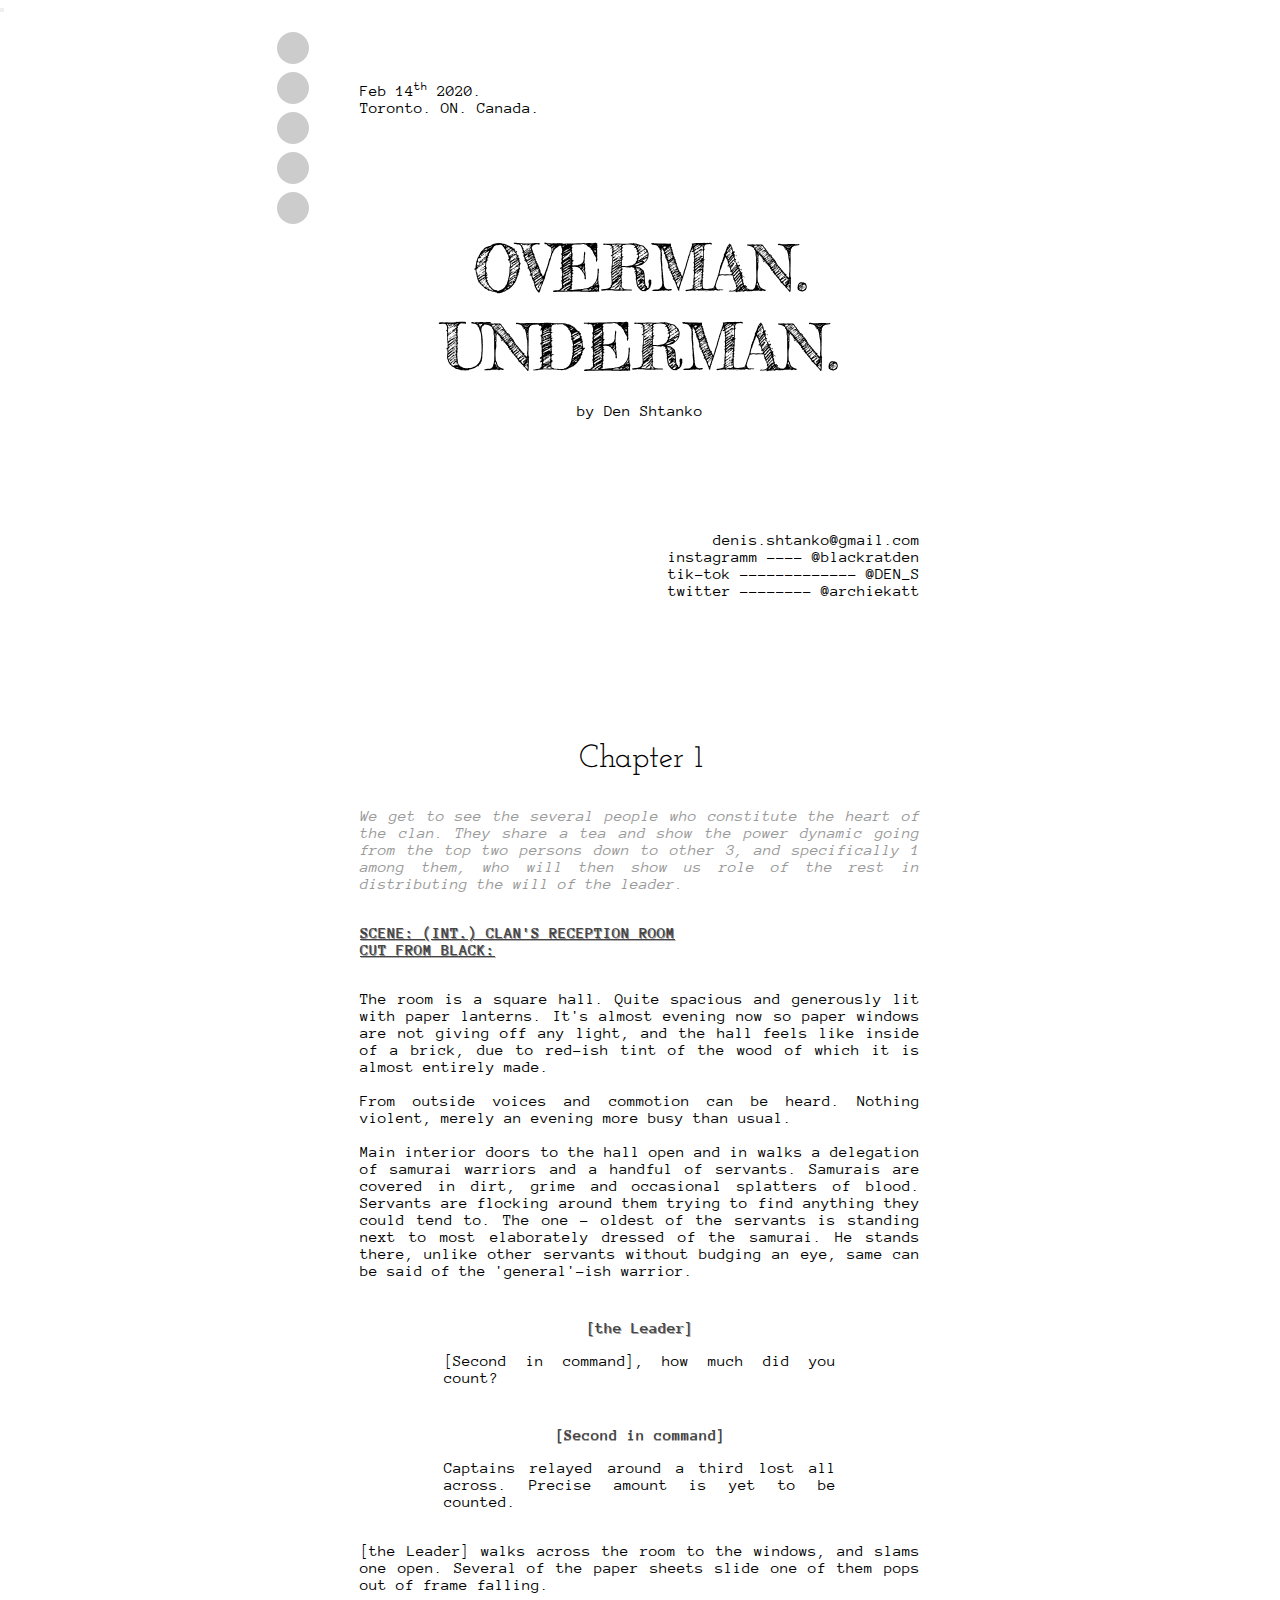
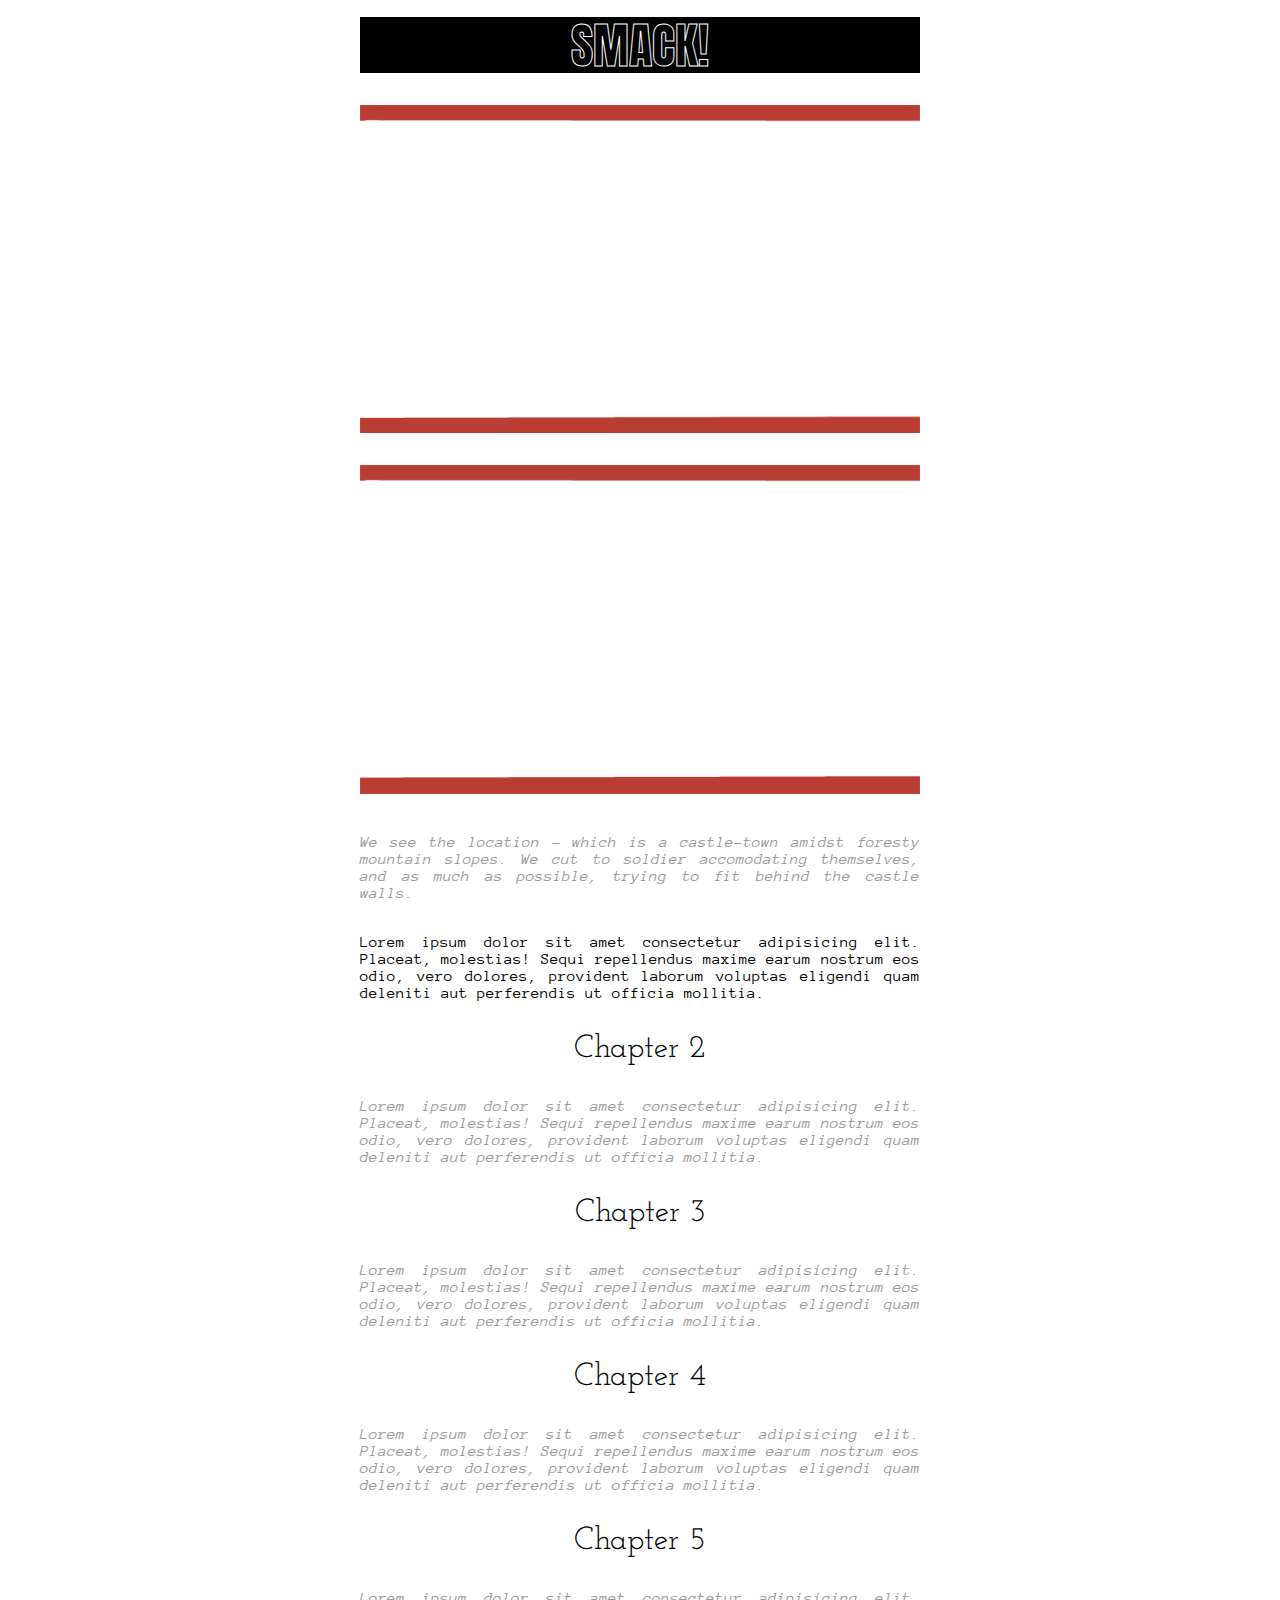
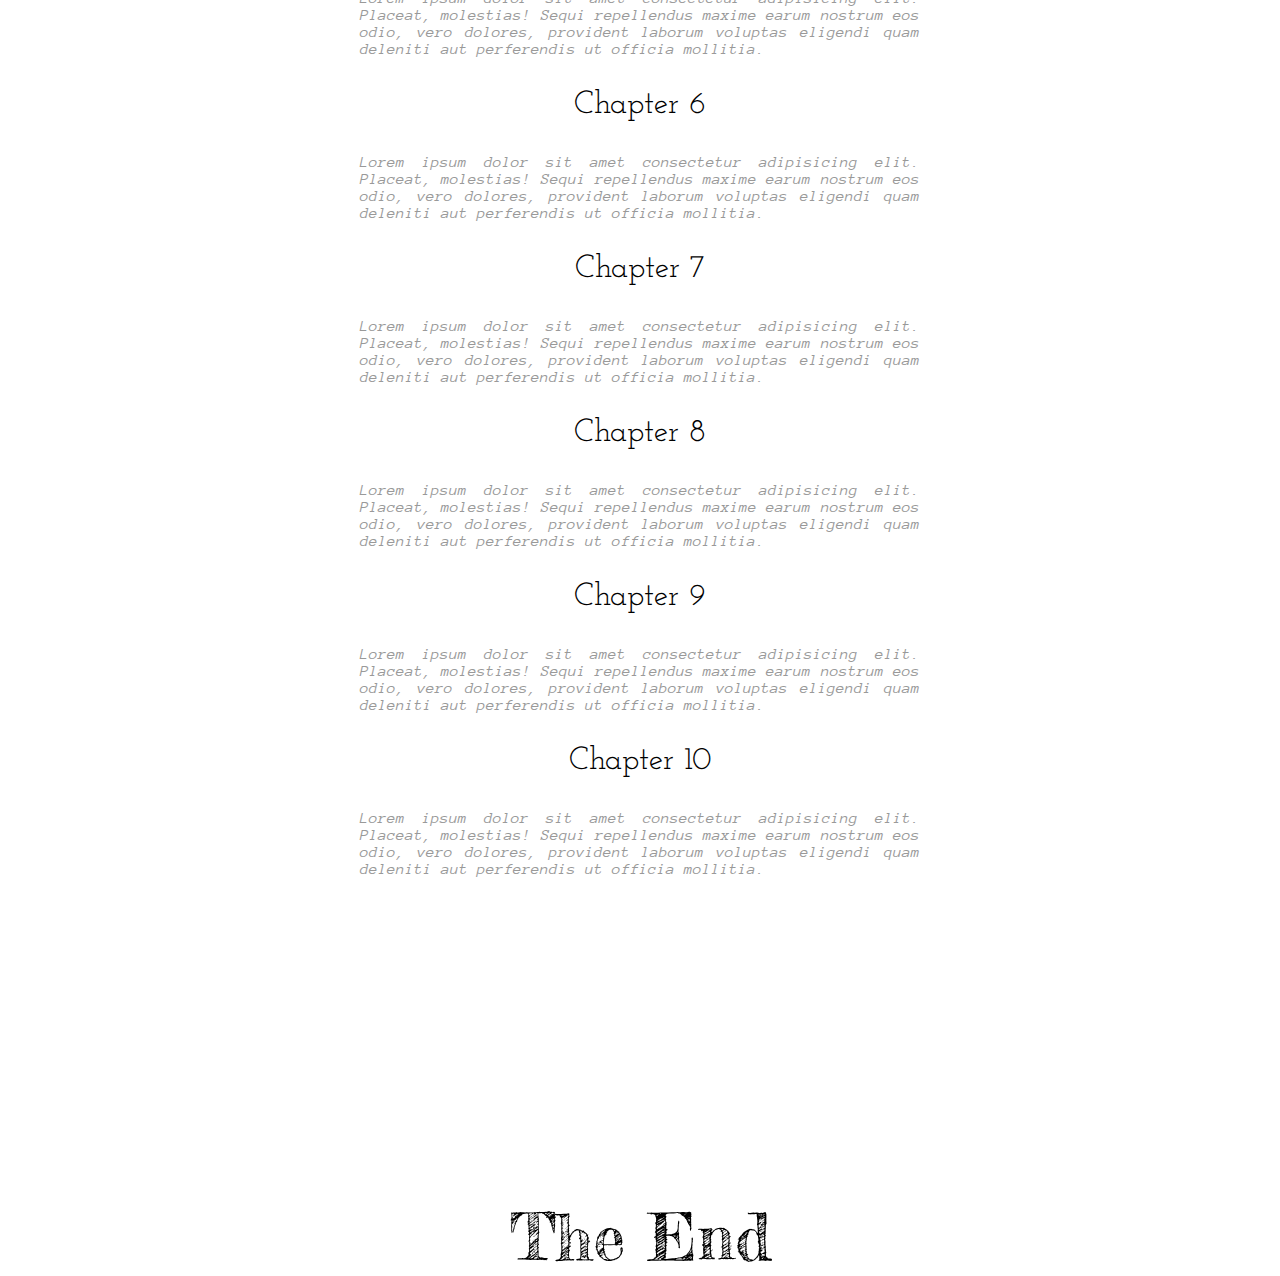
==== long-war/page-1/page-1.html @ fa316a2e "initial commit" ====
<!DOCTYPE html>
<html lang="en">
<head>
    <meta charset="UTF-8">
    <meta name="viewport" content="width=device-width, initial-scale=1.0">
    <meta http-equiv="X-UA-Compatible" content="ie=edge">
    <title>Long War | Page 1</title>
    <link rel = "stylesheet" href = "../../css/reset.css">
    <link rel = "stylesheet" href = "../../css/main.css">
    <link rel = "stylesheet" href = "../../css/burger.css">
    <link rel = "stylesheet" href = "../../css/titlepage.css">
</head>
<body>

    <!-- FLOATING MENU BUTTONS -->
    <a href = "../../posters.html" class = "burger b-position-1"><div class = "burger-label">BACK</div></a>
    <a href = "../../posters.html" class = "burger b-position-2"><div class = "burger-label">PREV. PAGE</div></a>
    <a href = "../page-2/page-2.html" class = "burger b-position-3"><div class = "burger-label">NEXT. PAGE</div></a>
    <a href = "../../posters.html" class = "burger b-position-4"><div class = "burger-label">BOOKMARK</div></a>
    <a href = "../contents.html" class = "burger b-position-5"><div class = "burger-label">CONTENTS</div></a>
    <!-- FLOATING MENU BUTTONS -->

    <button type = "menu"><div class = "menu-"></div></button>

    <section class = "the-strip">

        <!-- TITLE PAGE -->
        <section class = "front-page">
            <article class = "pretitle">
                <ul>
                    <li>Feb 14<sup>th</sup> 2020.</li>
                    <li>Toronto. ON. Canada.</li>
                </ul>
            </article>
            <h1 class = "title">OVERMAN. UNDERMAN.</h1>
            <p class = "author">by Den Shtanko</p>
            <article class = "posttitle">
                <ul>
                    <li>denis.shtanko@gmail.com</li>
                    <li>instagramm ---- @blackratden</li>
                    <li>tik-tok ------------- @DEN_S</li>
                    <li>twitter -------- @archiekatt</li>
                </ul>
            </article>
        </section>



        <div style = "height: 5em;"></div>



        <h2 class = "chapter">Chapter 1</h2>

        <p class = "draft">
            We get to see the several people who constitute the heart of the clan.
            They share a tea and show the power dynamic going from the top two persons
            down to other 3, and specifically 1 among them, who will then show us role
            of the rest in distributing the will of the leader.
        </p>

        <h3 class = "scene-name">SCENE: (INT.) CLAN'S RECEPTION ROOM</h3>
        <p class = "transin">CUT FROM BLACK:</p>
        <p class = "scene">
            The room is a square hall. Quite spacious and generously lit with paper lanterns.
            It's almost evening now so paper windows are not giving off any light, 
            and the hall feels like inside of a brick, due to red-ish tint of the wood
            of which it is almost entirely made.<br><br>
            From outside voices and commotion can be heard. Nothing violent, merely an
            evening more busy than usual.<br><br>
            Main interior doors to the hall open and in walks a delegation of samurai warriors and
            a handful of servants. Samurais are covered in dirt, grime and occasional 
            splatters of blood. Servants are flocking around them trying to find anything
            they could tend to. The one - oldest of the servants is standing next to most
            elaborately dressed of the samurai. He stands there, unlike other servants
            without budging an eye, same can be said of the 'general'-ish warrior.
        </p>
        
        <h3 class = "character">[the Leader]</h3>
        <p class = "dialogue">
            [Second in command], how much did you count?
        </p>
        <h3 class = "character">[Second in command]</h3>
        <p class = "dialogue">
            Captains relayed around a third lost all across. Precise amount
            is yet to be counted.
        </p>

        <p class = "scene">
            [the Leader] walks across the room to the windows, and slams one open.
            Several of the paper sheets slide one of them pops out of frame falling.
        </p>
        


        <p class = "sharp-sound-effect" style = "
        font-size: 3em;
        margin: 0.5em 0 0 0;
        ">SMACK!</p>

        <div class = "parallax-picture" data-verticalstart="0px" style = "
        height: calc(var(--the-strip-width) * 0.585);
        margin: calc(var(--font-size-coeficient) * 2em) 0 calc(var(--font-size-coeficient) * 2em) 0;">
            <div class = "parallax-layer" data-speed="1"
            style="
            background-image: url('./image-2/layer_4.png');"></div>
            <div class = "parallax-layer" data-speed="0.7" 
            style="
            background-image: url('./image-2/layer_3.png');"></div>
            <div class = "parallax-layer" data-speed="0.3" 
            style="
            background-image: url('./image-2/layer_2.png');"></div>
            <div class = "parallax-layer" data-speed="0"
            style="
            background-image: url('./image-2/layer_1.png');"></div>
        </div>


        <div class = "parallax-picture" data-verticalstart="0px" style = "
        height: calc(var(--the-strip-width) * 0.6);
        margin: calc(var(--font-size-coeficient) * 2em) 0 calc(var(--font-size-coeficient) * 2em) 0;">
            <div class = "parallax-layer" data-speed="1" 
            style="
            background-image: url('./image-2/layer_4.png');"></div>
            <div class = "parallax-layer" data-speed="0.5" 
            style=" 
            background-image: url('./image-2/layer_3.png');"></div>
            <div class = "parallax-layer" data-speed="0.2" 
            style="
            background-image: url('./image-2/layer_2.png');"></div>
            <div class = "parallax-layer" data-speed="0" 
            style="
            background-image: url('./image-2/layer_1.png');"></div>
        </div>



        <p class = "draft">We see the location - which is a castle-town amidst foresty
            mountain slopes. We cut to soldier 
            accomodating themselves, and as much as possible, trying to fit behind the 
            castle walls.
        </p>

        <p class = "scene">
            Lorem ipsum dolor sit amet consectetur adipisicing elit. Placeat, molestias! Sequi repellendus maxime earum nostrum eos odio, vero dolores, provident laborum voluptas eligendi quam deleniti aut perferendis ut officia mollitia.
        </p>

        <h2 class = "chapter">Chapter 2</h2>
        <p class = "draft">
            Lorem ipsum dolor sit amet consectetur adipisicing elit. Placeat, molestias! Sequi repellendus maxime earum nostrum eos odio, vero dolores, provident laborum voluptas eligendi quam deleniti aut perferendis ut officia mollitia.
        </p>
        <h2 class = "chapter">Chapter 3</h2>
        <p class = "draft">
            Lorem ipsum dolor sit amet consectetur adipisicing elit. Placeat, molestias! Sequi repellendus maxime earum nostrum eos odio, vero dolores, provident laborum voluptas eligendi quam deleniti aut perferendis ut officia mollitia.
        </p>
        <h2 class = "chapter">Chapter 4</h2>
        <p class = "draft">
            Lorem ipsum dolor sit amet consectetur adipisicing elit. Placeat, molestias! Sequi repellendus maxime earum nostrum eos odio, vero dolores, provident laborum voluptas eligendi quam deleniti aut perferendis ut officia mollitia.
        </p>
        <h2 class = "chapter">Chapter 5</h2>
        <p class = "draft">
            Lorem ipsum dolor sit amet consectetur adipisicing elit. Placeat, molestias! Sequi repellendus maxime earum nostrum eos odio, vero dolores, provident laborum voluptas eligendi quam deleniti aut perferendis ut officia mollitia.
        </p>
        <h2 class = "chapter">Chapter 6</h2>
        <p class = "draft">
            Lorem ipsum dolor sit amet consectetur adipisicing elit. Placeat, molestias! Sequi repellendus maxime earum nostrum eos odio, vero dolores, provident laborum voluptas eligendi quam deleniti aut perferendis ut officia mollitia.
        </p>
        <h2 class = "chapter">Chapter 7</h2>
        <p class = "draft">
            Lorem ipsum dolor sit amet consectetur adipisicing elit. Placeat, molestias! Sequi repellendus maxime earum nostrum eos odio, vero dolores, provident laborum voluptas eligendi quam deleniti aut perferendis ut officia mollitia.
        </p>
        <h2 class = "chapter">Chapter 8</h2>
        <p class = "draft">
            Lorem ipsum dolor sit amet consectetur adipisicing elit. Placeat, molestias! Sequi repellendus maxime earum nostrum eos odio, vero dolores, provident laborum voluptas eligendi quam deleniti aut perferendis ut officia mollitia.
        </p>
        <h2 class = "chapter">Chapter 9</h2>
        <p class = "draft">
            Lorem ipsum dolor sit amet consectetur adipisicing elit. Placeat, molestias! Sequi repellendus maxime earum nostrum eos odio, vero dolores, provident laborum voluptas eligendi quam deleniti aut perferendis ut officia mollitia.
        </p>
        <h2 class = "chapter">Chapter 10</h2>
        <p class = "draft">
            Lorem ipsum dolor sit amet consectetur adipisicing elit. Placeat, molestias! Sequi repellendus maxime earum nostrum eos odio, vero dolores, provident laborum voluptas eligendi quam deleniti aut perferendis ut officia mollitia.
        </p>


        <div style="heigh: 10em"></div>

        <h1 class = "end-credit">The End</h1>

    </section>

    <script src = "../../js/parallax.js"></script>
</body>
</html>
---- css/main.css ----
@import url('https://fonts.googleapis.com/css?family=Anonymous+Pro:400,400i,700,700i&display=swap&subset=cyrillic');
@import url('https://fonts.googleapis.com/css?family=Fredericka+the+Great&display=swap');
@import url('https://fonts.googleapis.com/css?family=Josefin+Slab&display=swap');
@import url('https://fonts.googleapis.com/css?family=Anton&display=swap');

/* font-family: 'Anonymous Pro', monospace; */
/* font-family: 'Fredericka the Great', cursive; */
/* font-family: 'Josefin Slab', serif; */
/* font-family: 'Anton', sans-serif; */

:root {
    --the-strip-width: 35em;
    --font-size-coeficient: 1;
}

img {
    display: block;
    width : var(--the-strip-width);

    max-width: 200%;
    
}

.the-strip {
    box-sizing: content-box;
    margin: 0 auto;
    padding : 0 3em 0 3em;
    width : var(--the-strip-width);
    
}

.scene {

    margin : 2em 0 0 0;
    
    font-family: 'Anonymous Pro', monospace;    
    text-align: justify;
}

.dialogue {
    font-family: 'Anonymous Pro', monospace;
    text-align: justify;
    
    margin : 0 auto;
    width : 70%;
}

.subtext {
    font-family: 'Anonymous Pro', monospace;
    text-align: justify;
    
    margin : 0 auto;
    width : 70%;

    font-size: 0.7em;
    font-style: italic;
}

.character {
    font-family: 'Anonymous Pro', monospace;

    text-align: center;
    font-size: 1em;
    font-weight : 700;
    color : #444444;
    text-shadow: 0.05em 0.05em rgba(4,0,0,0.4);
    margin : 2.5em 0 1em 0;
}

.chapter {
    text-align: center;
    font-family: 'Josefin Slab', serif;
    font-size : 2em;

    margin : 1em 0 1em 0;
}

.scene-name {
    text-align : left;
    font-family: 'Anonymous Pro', monospace;
    font-size : 1em;
    text-decoration: underline;
    font-weight : 700;
    color : #444444;
    text-shadow: 0.05em 0.05em rgba(0,0,0,0.4);
    
}

.transin {
    text-align : left;
    font-family: 'Anonymous Pro', monospace;
    font-size : 1em;
    text-decoration: underline;
    font-weight : 700;
    color : #444444;
    text-shadow: 0.05em 0.05em rgba(0,0,0,0.4);
}

.draft {
    color : #999999;
    margin : 2em 0 2em 0;
    
    font-family: 'Anonymous Pro', monospace;    
    font-style: italic;
    text-align: justify;
}

.sharp-sound-effect {

    height : 1.1em;
    font-family: 'Anton', sans-serif;
    background-color: black;
    -webkit-text-stroke: 0.02em white;
    color: black;
    overflow: hidden;

    text-align: center;

    padding-top: 0.07em;
    line-height: 1.1em;
}







.parallax-picture {
    width : auto;

    /*background-color: rgba(0,0,0,0.4);*/
}

.parallax-layer {
    width : var(--the-strip-width);
    height: inherit;

    background-color: cover;
    background-position: center;
    background-repeat: no-repeat;

    position: absolute;

    background-size: var(--the-strip-width) auto;
}






.parallax-foreground {
    position: absolute;
    background-size: cover;
    overflow: hidden;
    font-family: 'Fredericka the Great';
    color : white;
    text-shadow: black 0.03em 0.03em;
    width : var(--the-strip-width);
}

@media screen and (max-width: 30em) {

    :root {
        --the-strip-width: 25em;
        --font-size-coeficient: 0.5;
    }

    .the-strip {
        font-size : 2em;
        width : 25em;
    }
}
---- css/burger.css ----
:root {
    --burger-set-top-margin : 5em;
}

.burger {
    
    position: fixed;
    height : 2em;
    width : 2em;

    background-color : rgba(0,0,0,0.2);
    border-radius : 4em;
    border-style: none;

    margin-left: calc(50% - 22.7em);
    transition: background-color 0.1s ease-in-out;

    text-align: right;

    overflow : hidden;
    /*
    transition: width 0.2s ease-in-out;
    transition: margin-left 0.2s ease-in-out;
    */
}

.b-position-1 {
    margin-top: calc(var(--burger-set-top-margin) - 3em); 
}

.b-position-2 {
    margin-top : calc(var(--burger-set-top-margin) - 0.5em);
}

.b-position-3 {
    margin-top : calc(var(--burger-set-top-margin) + 2em);
}

.b-position-4 {
    margin-top : calc(var(--burger-set-top-margin) + 4.5em);
}

.b-position-5 {
    margin-top : calc(var(--burger-set-top-margin) + 7em);
}


.burger:hover {
    /*
    transition: background-color 0.2s ease-in-out;
    transition: width 0.2s ease-in-out;
    transition: margin-left 0.2s ease-in-out;
    */


    width : 7em;
    background-color : rgba(0,0,0,1);
    margin-left: calc(50% - 27.7em);
}

.burger-label {
    display: inline-block;

    font-family: 'Anonymous Pro', cursive;

    width : 8em;
    height : 4em;
    margin-top : -0.4em;
    padding-top : 0.9em;
    padding-right: 1.5em;

    color: rgba(0,0,0,0);
}

.burger-label:hover {
    color: rgba(256,256,256,1);
}


@media screen and (max-width: 50em) {

    .burger {
        display: none;
    }

    .mobile-burger {
        /*display: block;*/
    }
}
---- css/titlepage.css ----
.pretitle {
    margin : 4em 0 7em 0;
}

.pretitle ul {
    font-family: 'Anonymous Pro', monospace;
}

.posttitle {
    font-family: 'Anonymous Pro', monospace;

    margin : 7em 0 2em 0;
}

.posttitle ul {
    text-align : right;
}

.title {

    text-align: center;
    font-family: 'Fredericka the Great';
    font-weight: 200;
    font-size : 4em;

    margin : 0 0 0 0;
}

.author {
    font-family: 'Anonymous Pro', monospace;
    text-align: center;

    margin : 1em 0 3em; 0;
}


.end-credit {
    margin : 5em 0 5em 0;

    text-align: center;
    font-family: 'Fredericka the Great';
    font-weight: 200;
    font-size : 4em;
}
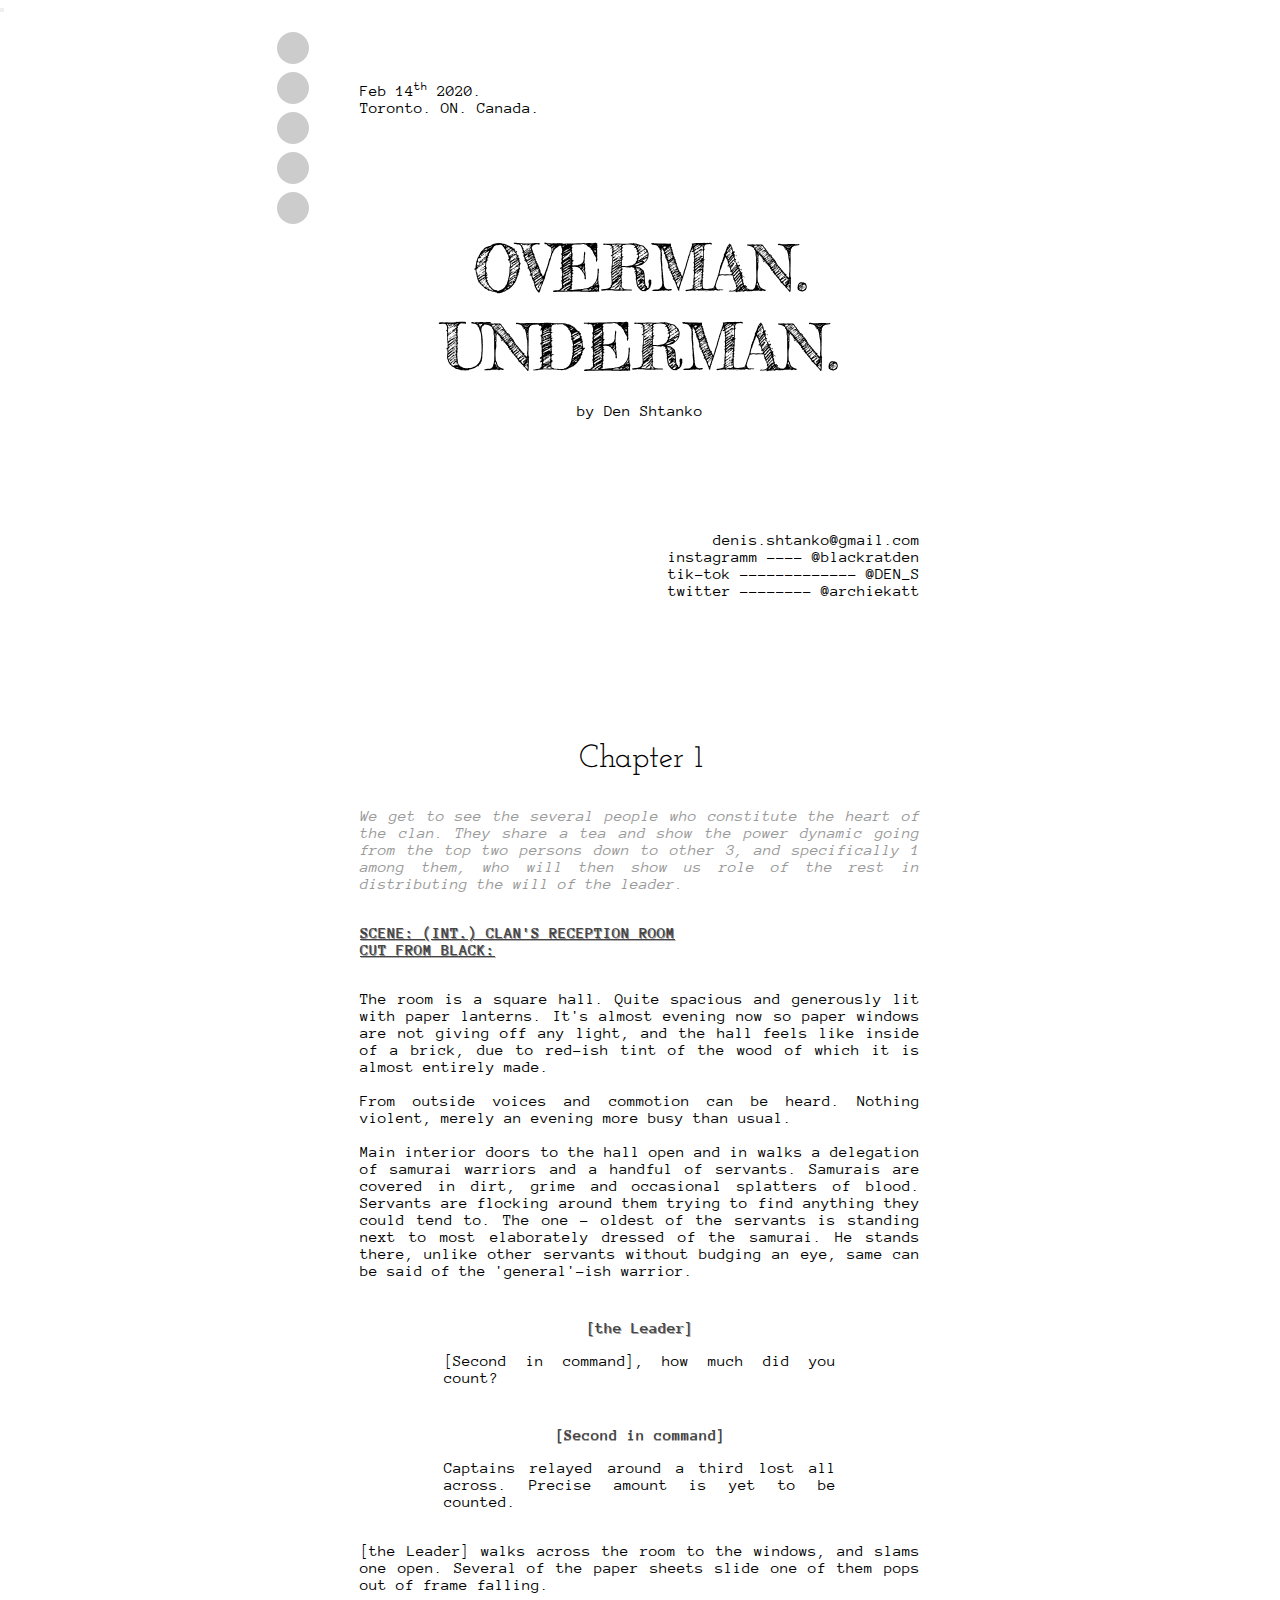
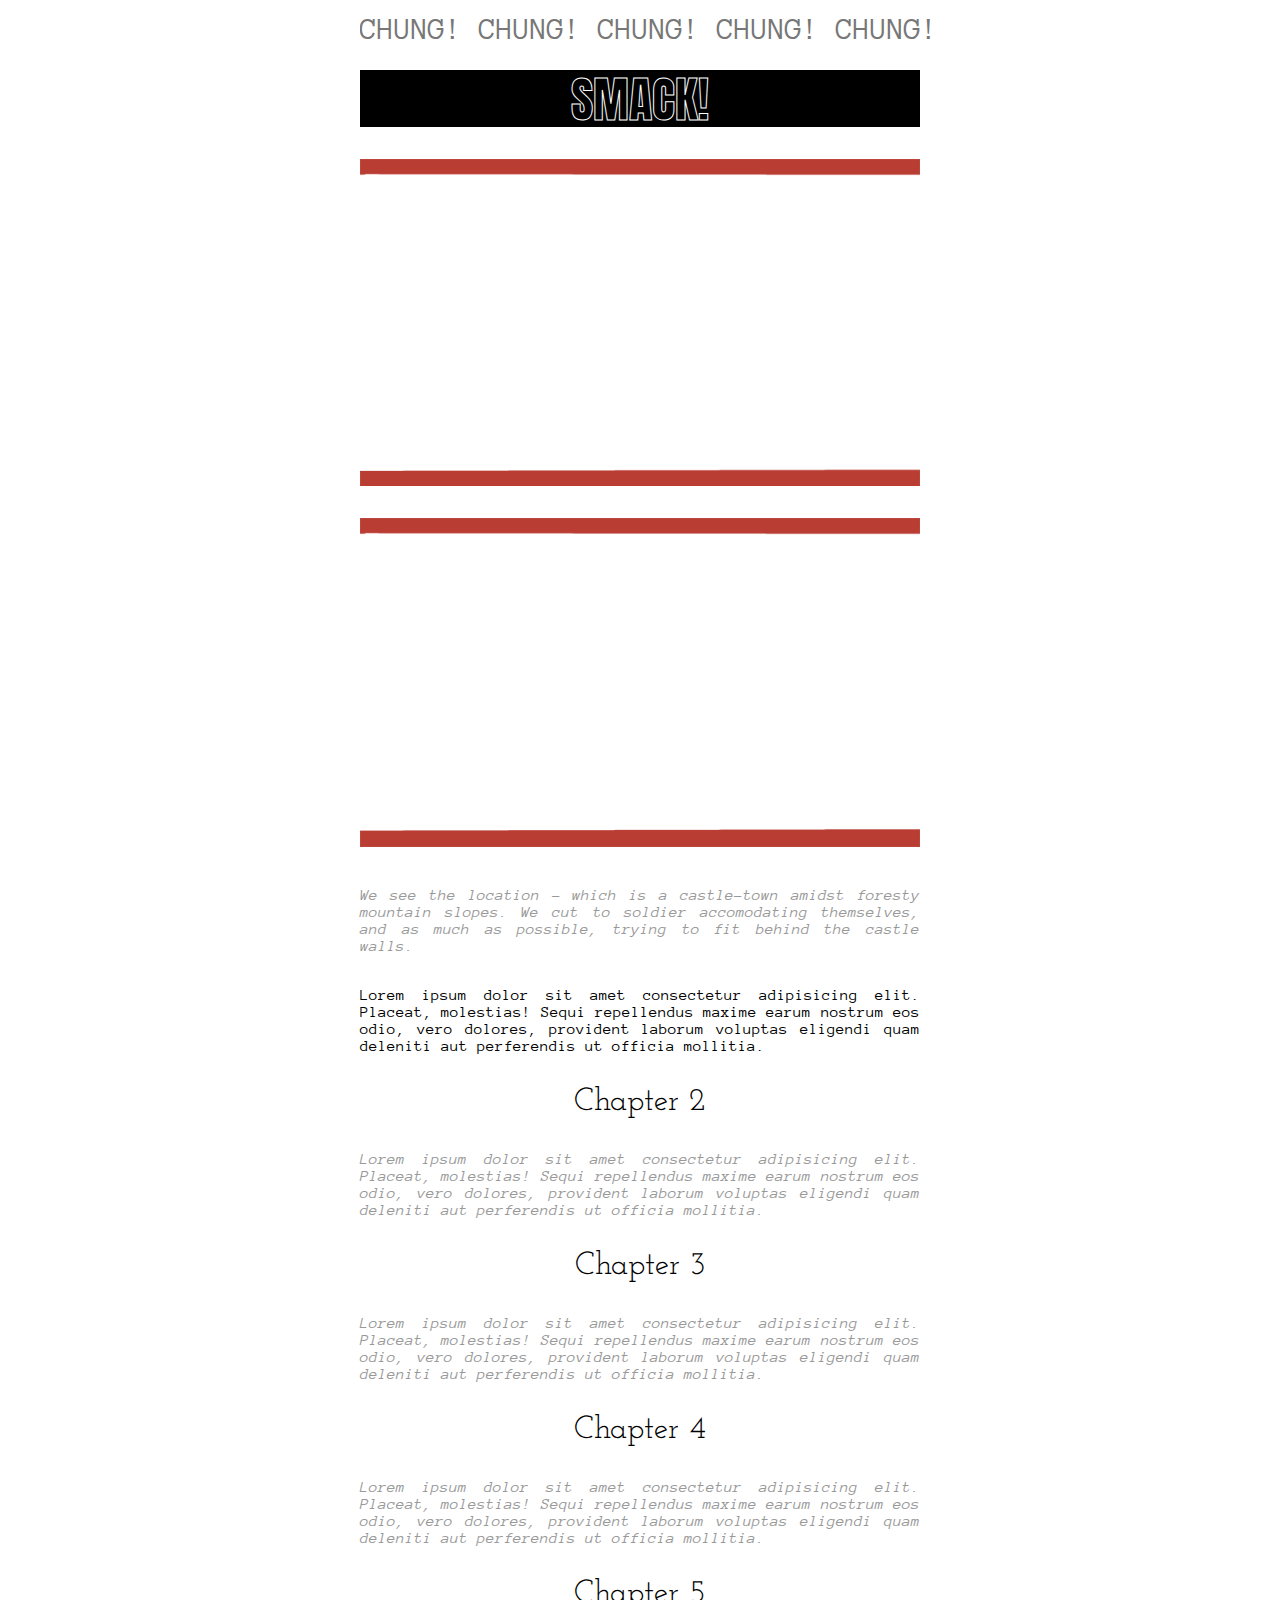
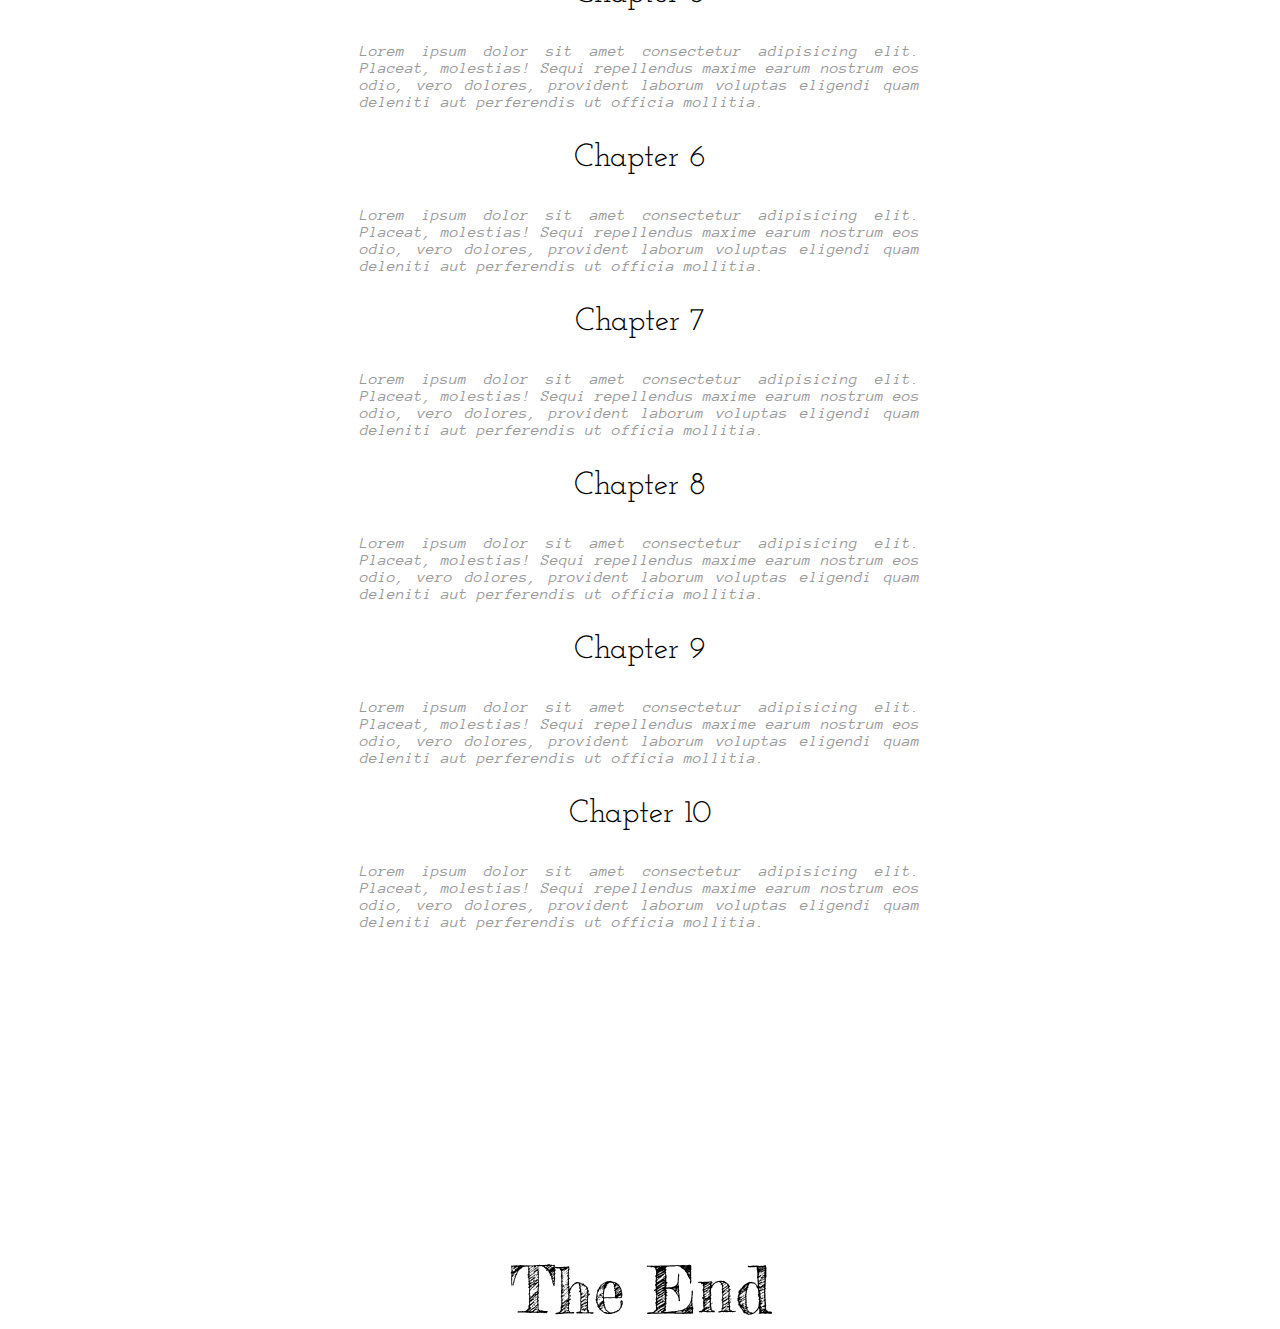
==== commit 63f4e5a5: "attempt at prototyping 'monotone sound effect' element. so far overflow:hidden works incorrectly." ====
--- a/long-war/page-1/page-1.html
+++ b/long-war/page-1/page-1.html
@@ -93,6 +93,13 @@
         
 
 
+        <div class = "monotone-sound-effect" style = "
+        font-size: 2em;
+        margin: 0.5em 0 0 0;
+        ">
+                CHUNG! CHUNG! CHUNG! CHUNG! CHUNG! 
+        </div>
+
         <p class = "sharp-sound-effect" style = "
         font-size: 3em;
         margin: 0.5em 0 0 0;
--- a/css/main.css
+++ b/css/main.css
@@ -121,7 +121,29 @@
 }
 
 
+.monotone-sound-effect-wrapper {
+    height: 1.1em;
+    width: 25em;
+    overflow: hidden;
+}
 
+.monotone-sound-effect {
+
+    width: 100%;
+
+    position: relative;
+
+    height: 1.1em;
+    font-family: 'Anonymous Pro', monospace;
+    color: #777777;
+    
+    padding-top: 0.07em;
+    line-height: 1.1em;
+
+    width: 25em;
+    overflow: hidden;
+
+}
 
 
 
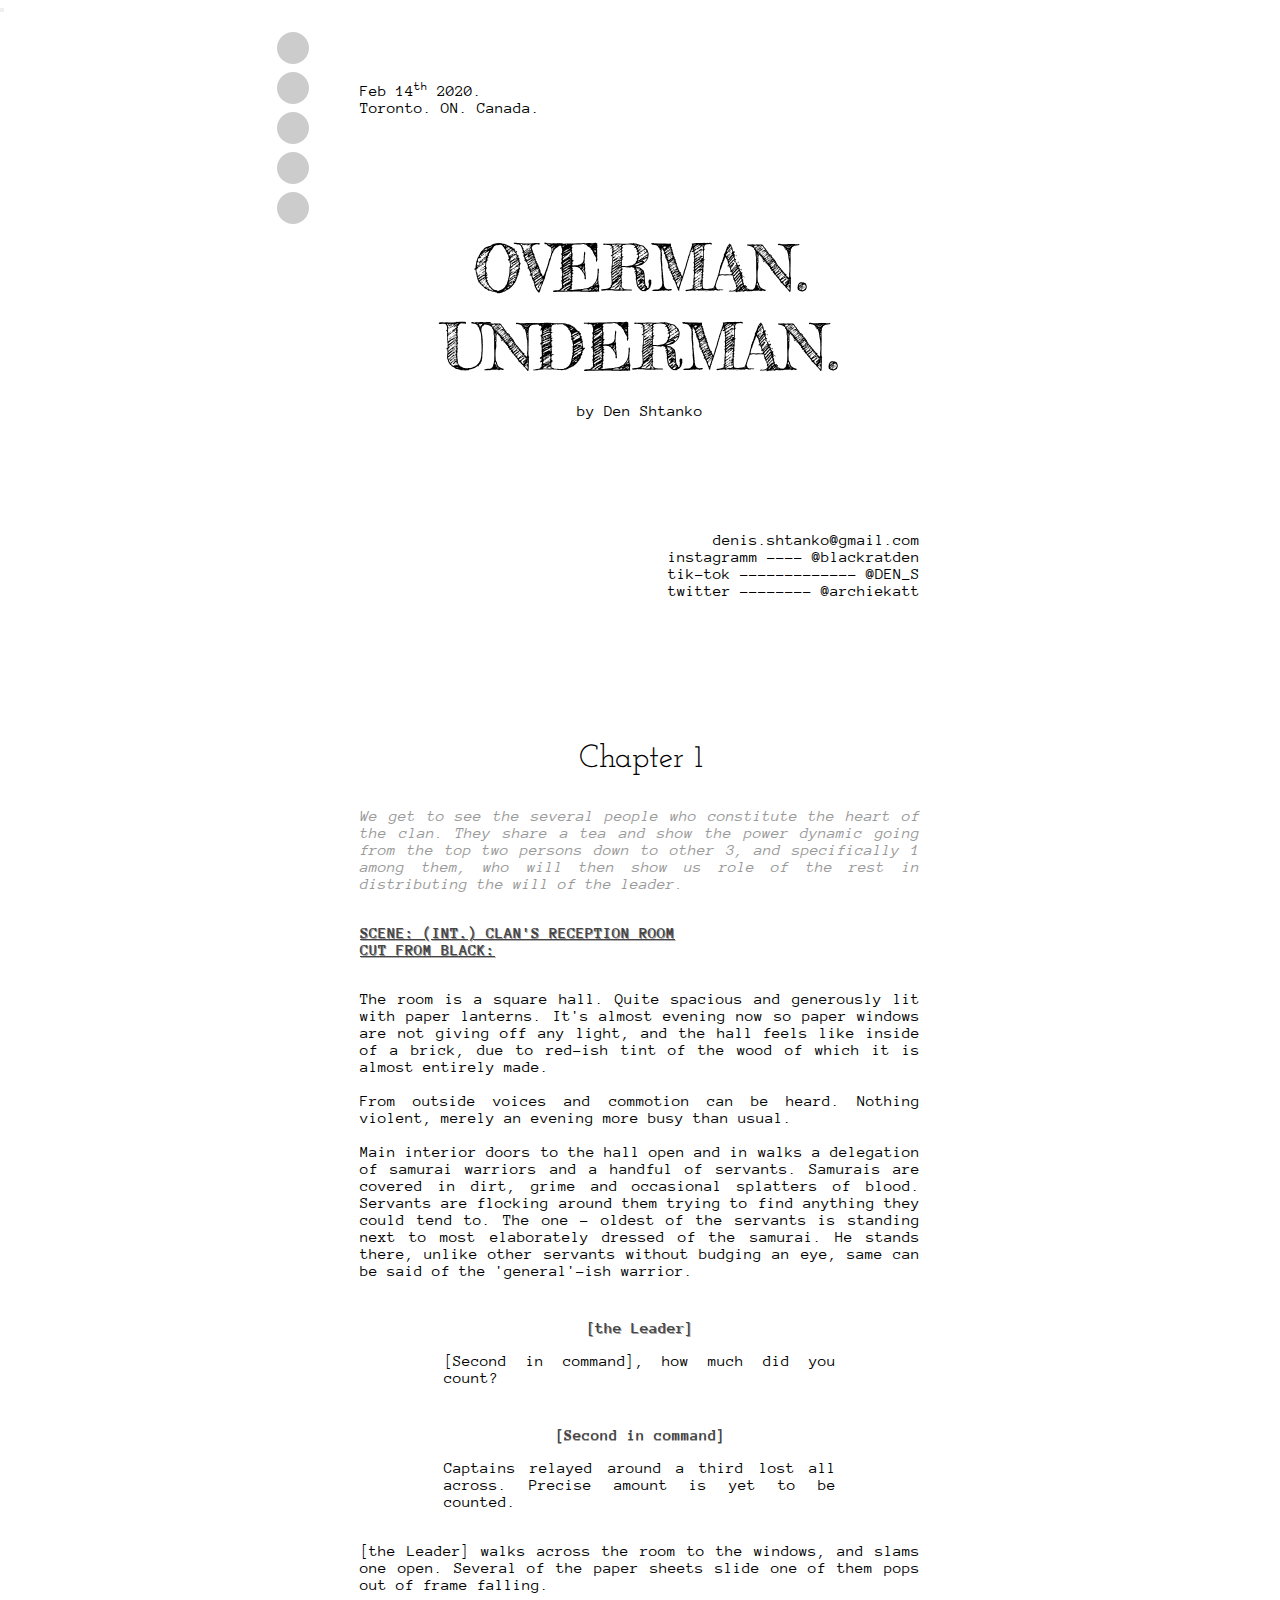
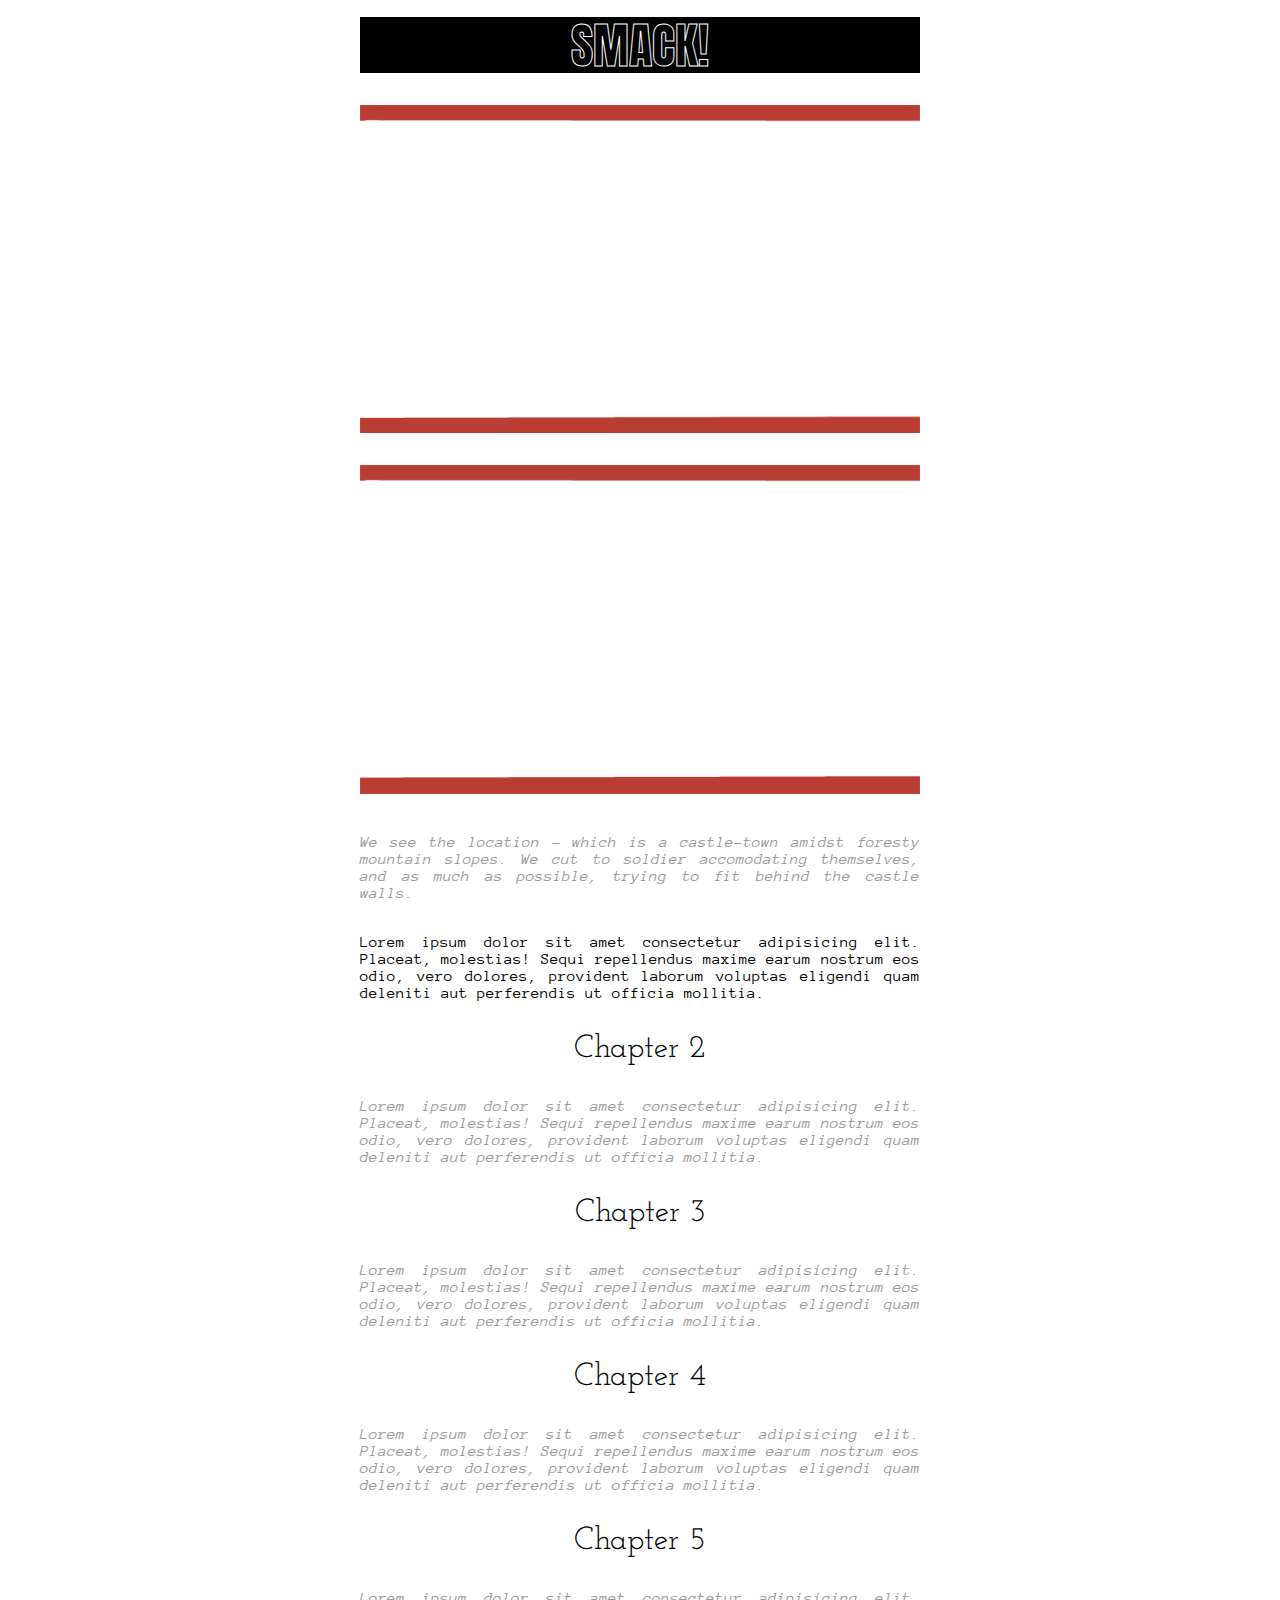
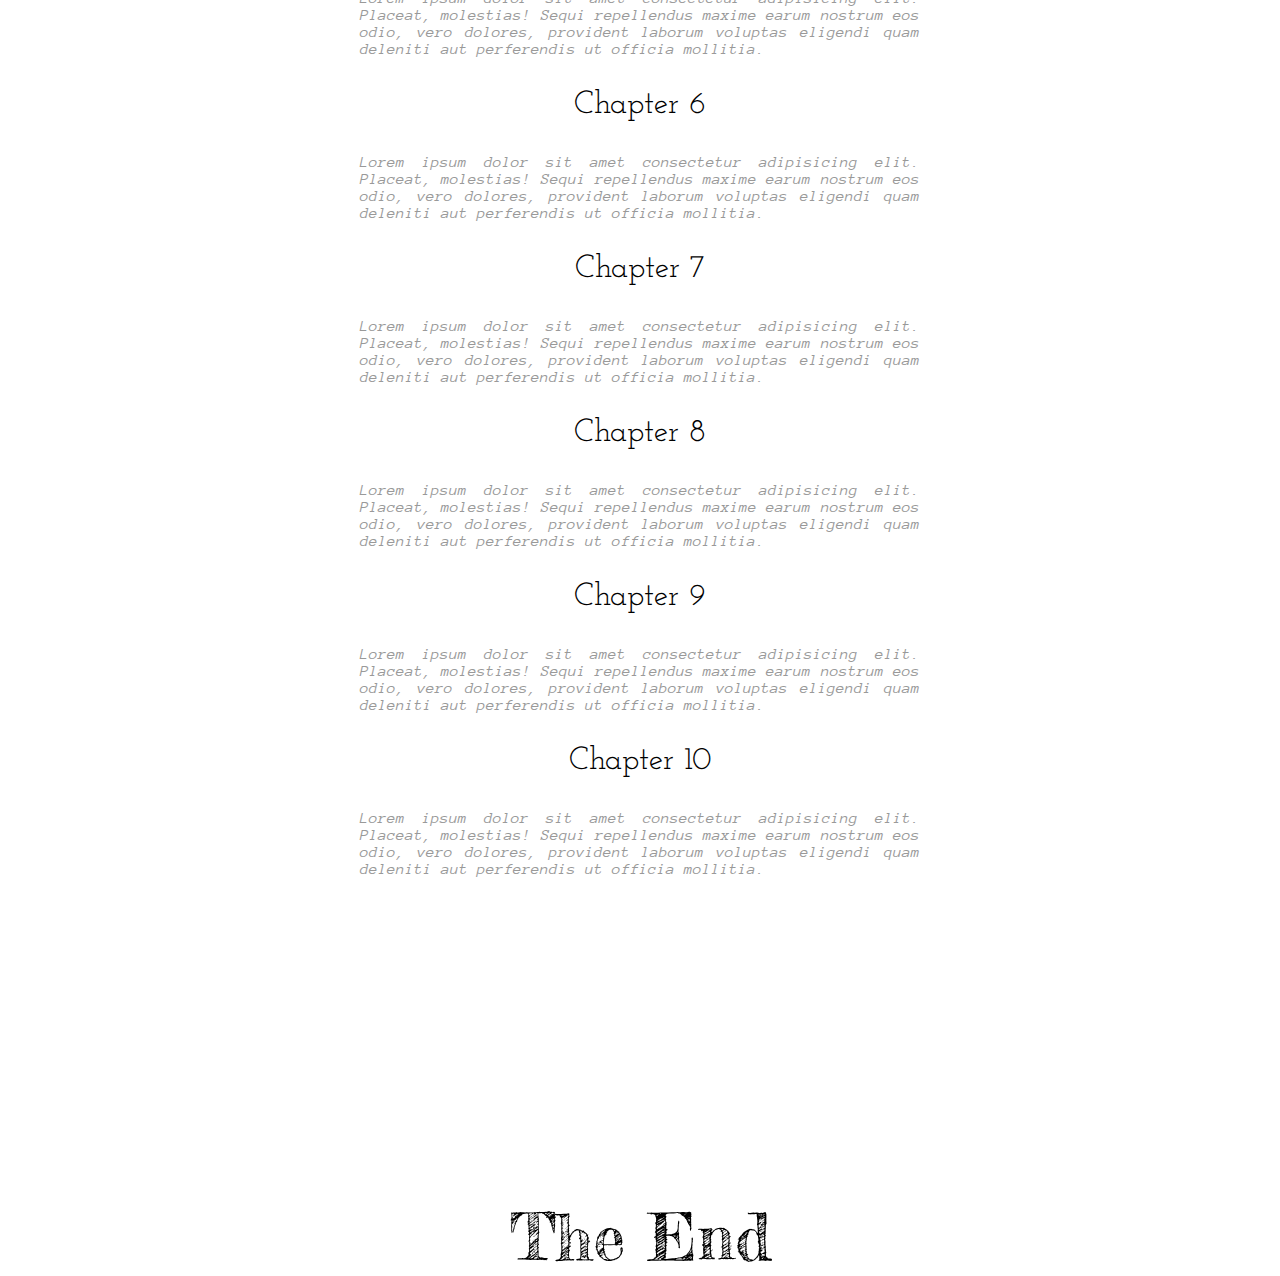
==== commit 246b1b6d: "cleared up the `monotone effect`. moved it to a separate branch." ====
--- a/long-war/page-1/page-1.html
+++ b/long-war/page-1/page-1.html
@@ -90,15 +90,6 @@
             [the Leader] walks across the room to the windows, and slams one open.
             Several of the paper sheets slide one of them pops out of frame falling.
         </p>
-        
-
-
-        <div class = "monotone-sound-effect" style = "
-        font-size: 2em;
-        margin: 0.5em 0 0 0;
-        ">
-                CHUNG! CHUNG! CHUNG! CHUNG! CHUNG! 
-        </div>
 
         <p class = "sharp-sound-effect" style = "
         font-size: 3em;
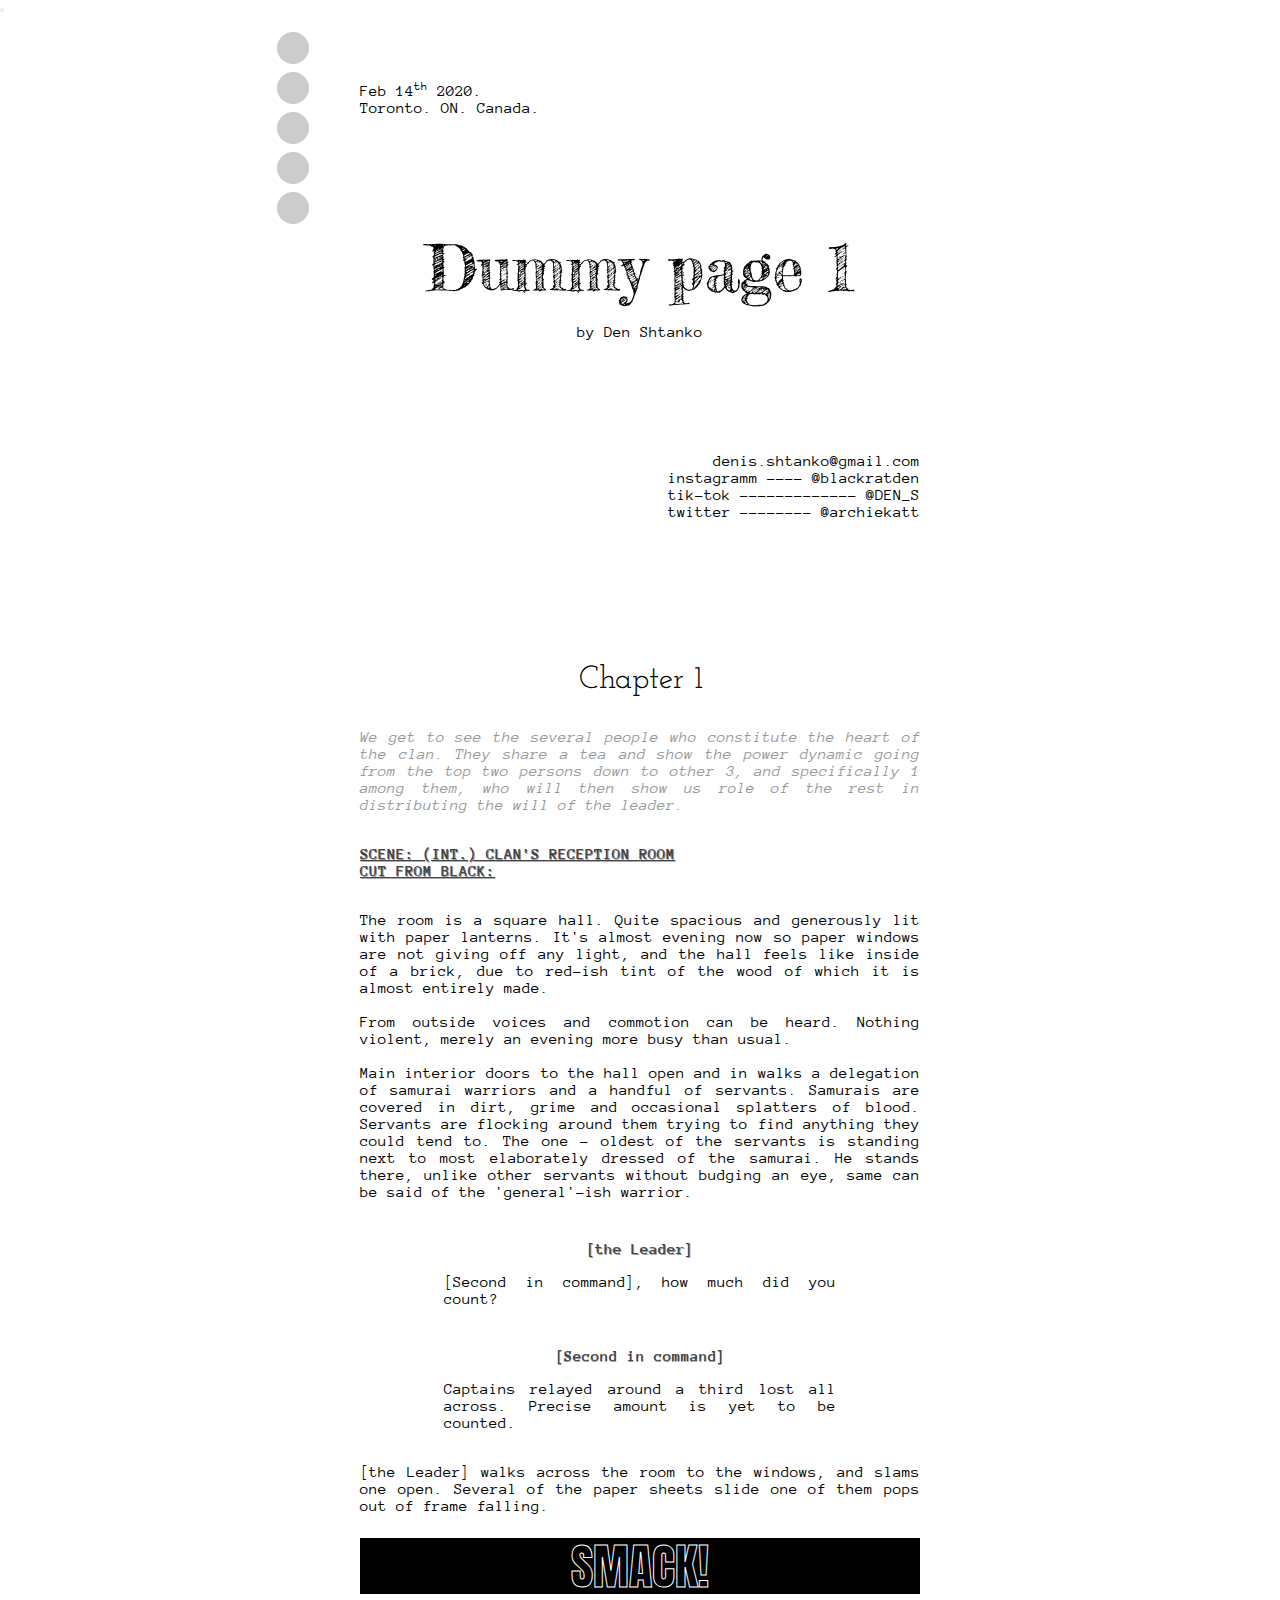
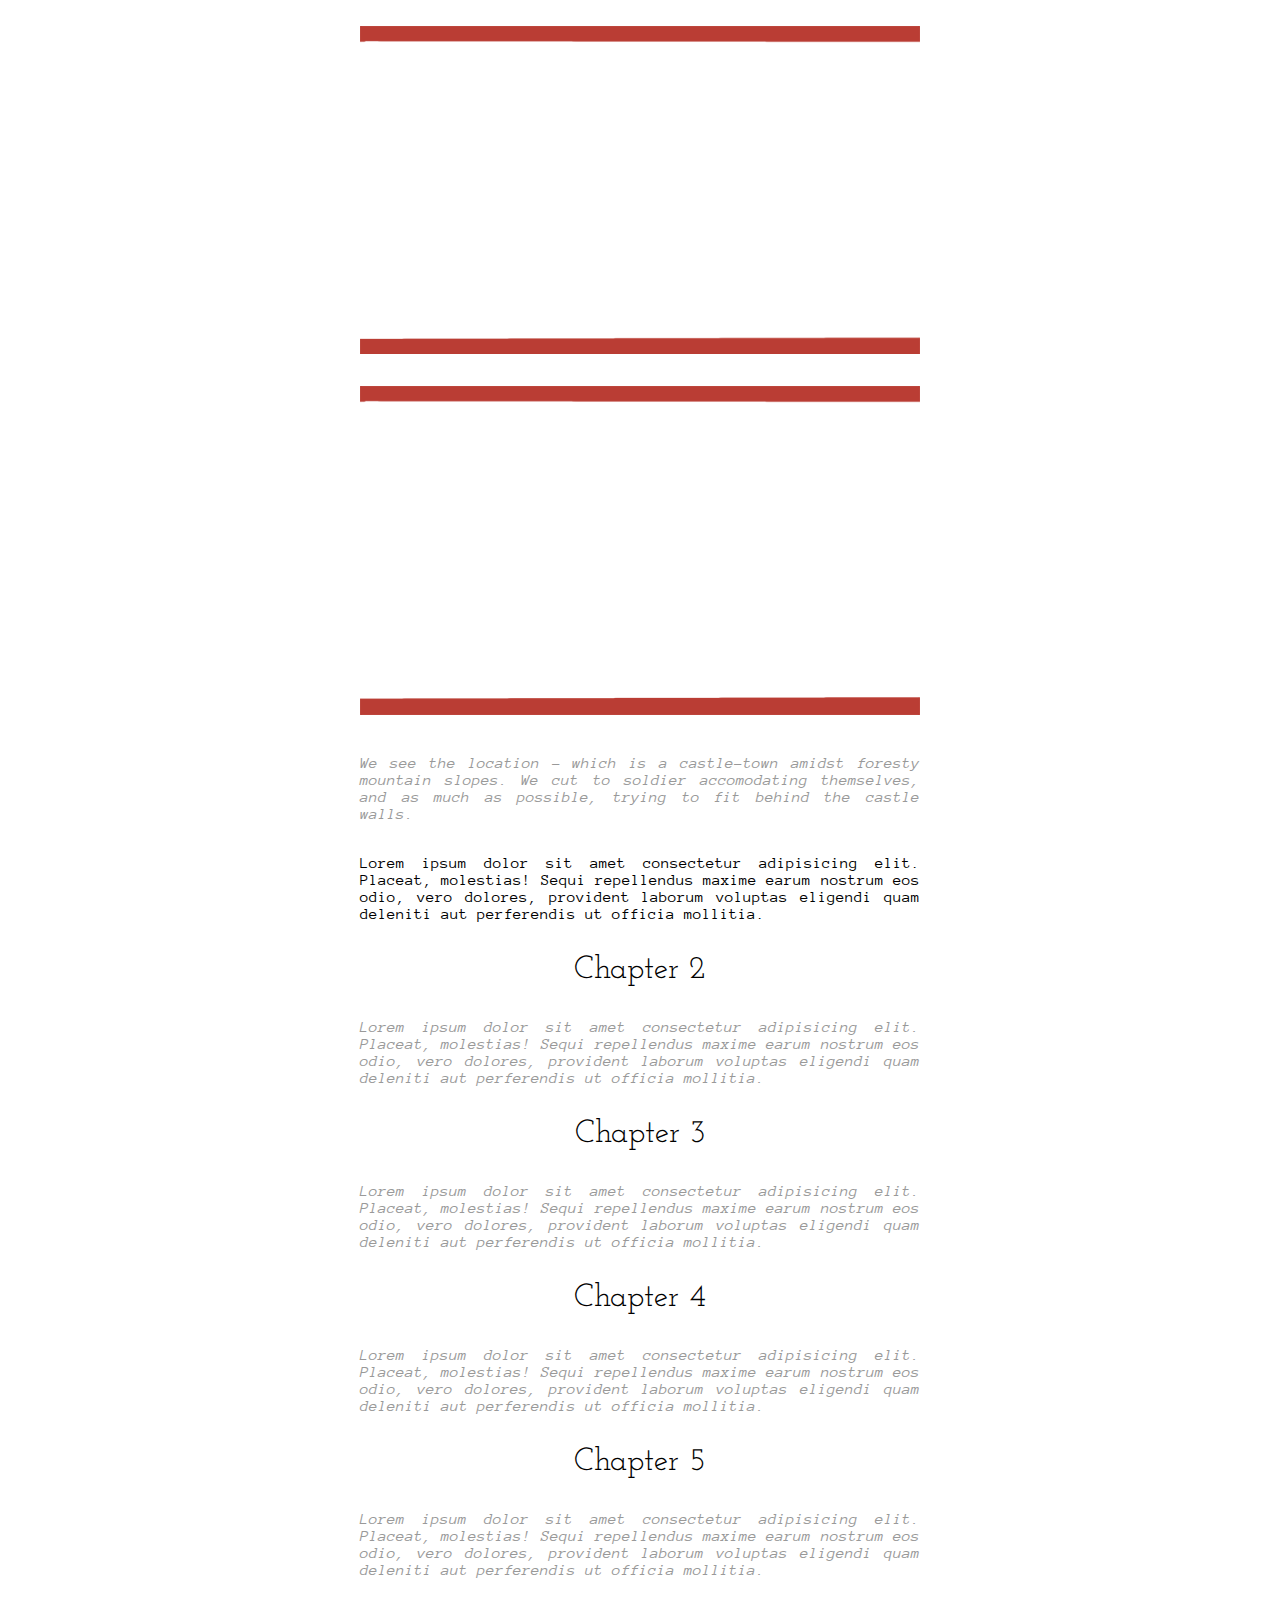
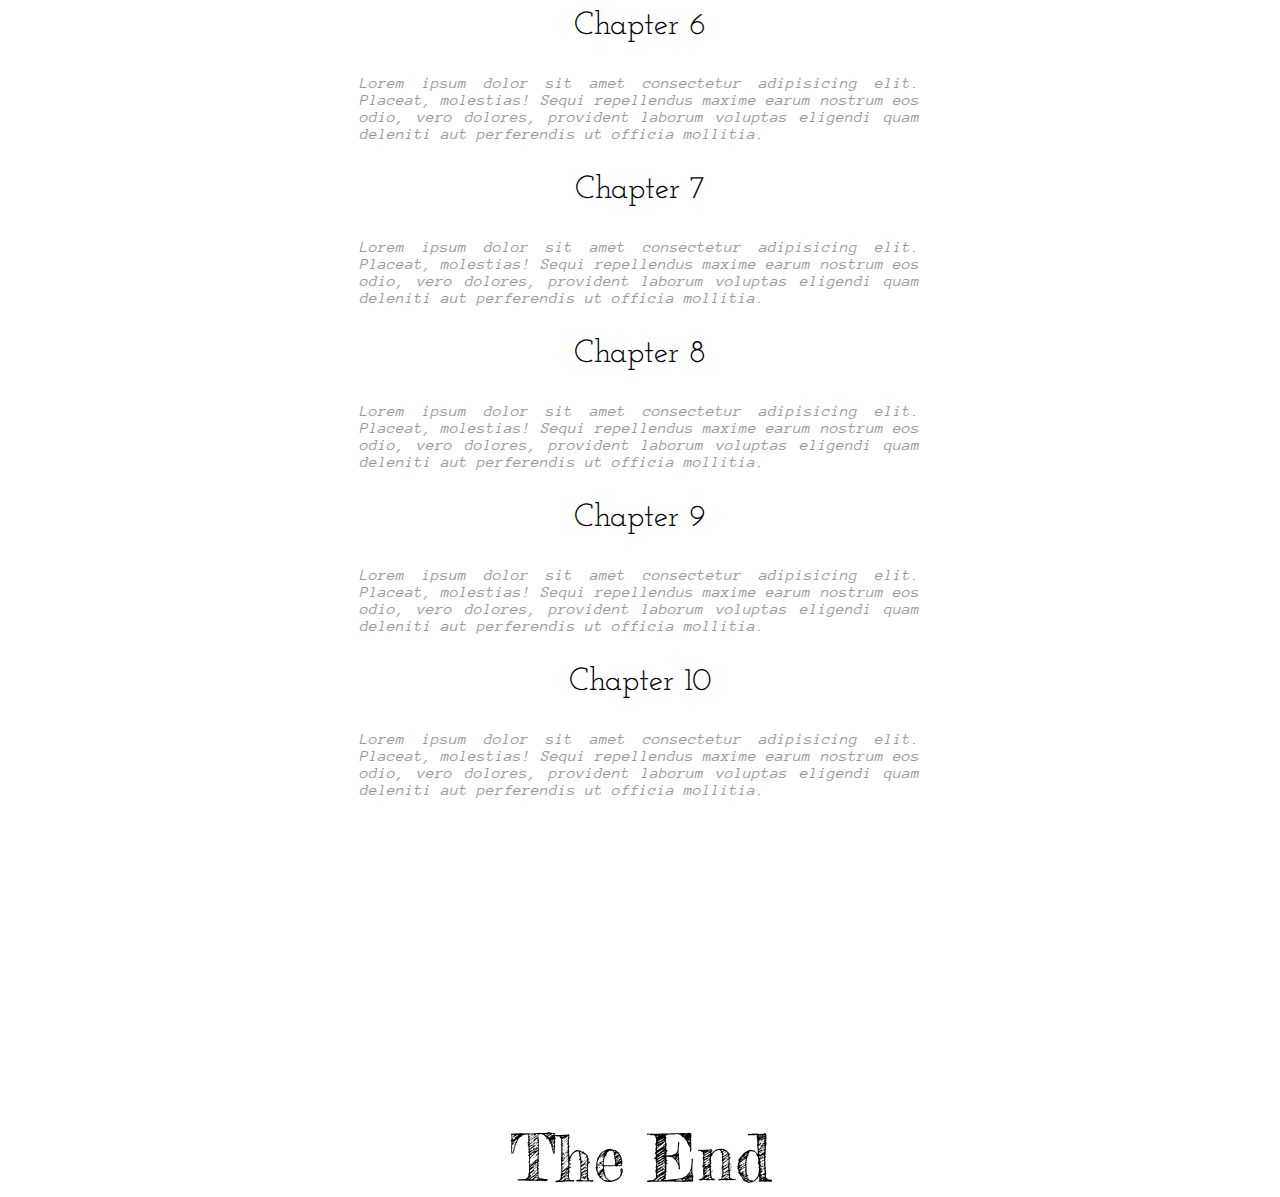
==== commit 32a531cb: "changed the title for ongoing presenting" ====
--- a/long-war/page-1/page-1.html
+++ b/long-war/page-1/page-1.html
@@ -32,7 +32,7 @@
                     <li>Toronto. ON. Canada.</li>
                 </ul>
             </article>
-            <h1 class = "title">OVERMAN. UNDERMAN.</h1>
+            <h1 class = "title">Dummy page 1</h1>
             <p class = "author">by Den Shtanko</p>
             <article class = "posttitle">
                 <ul>
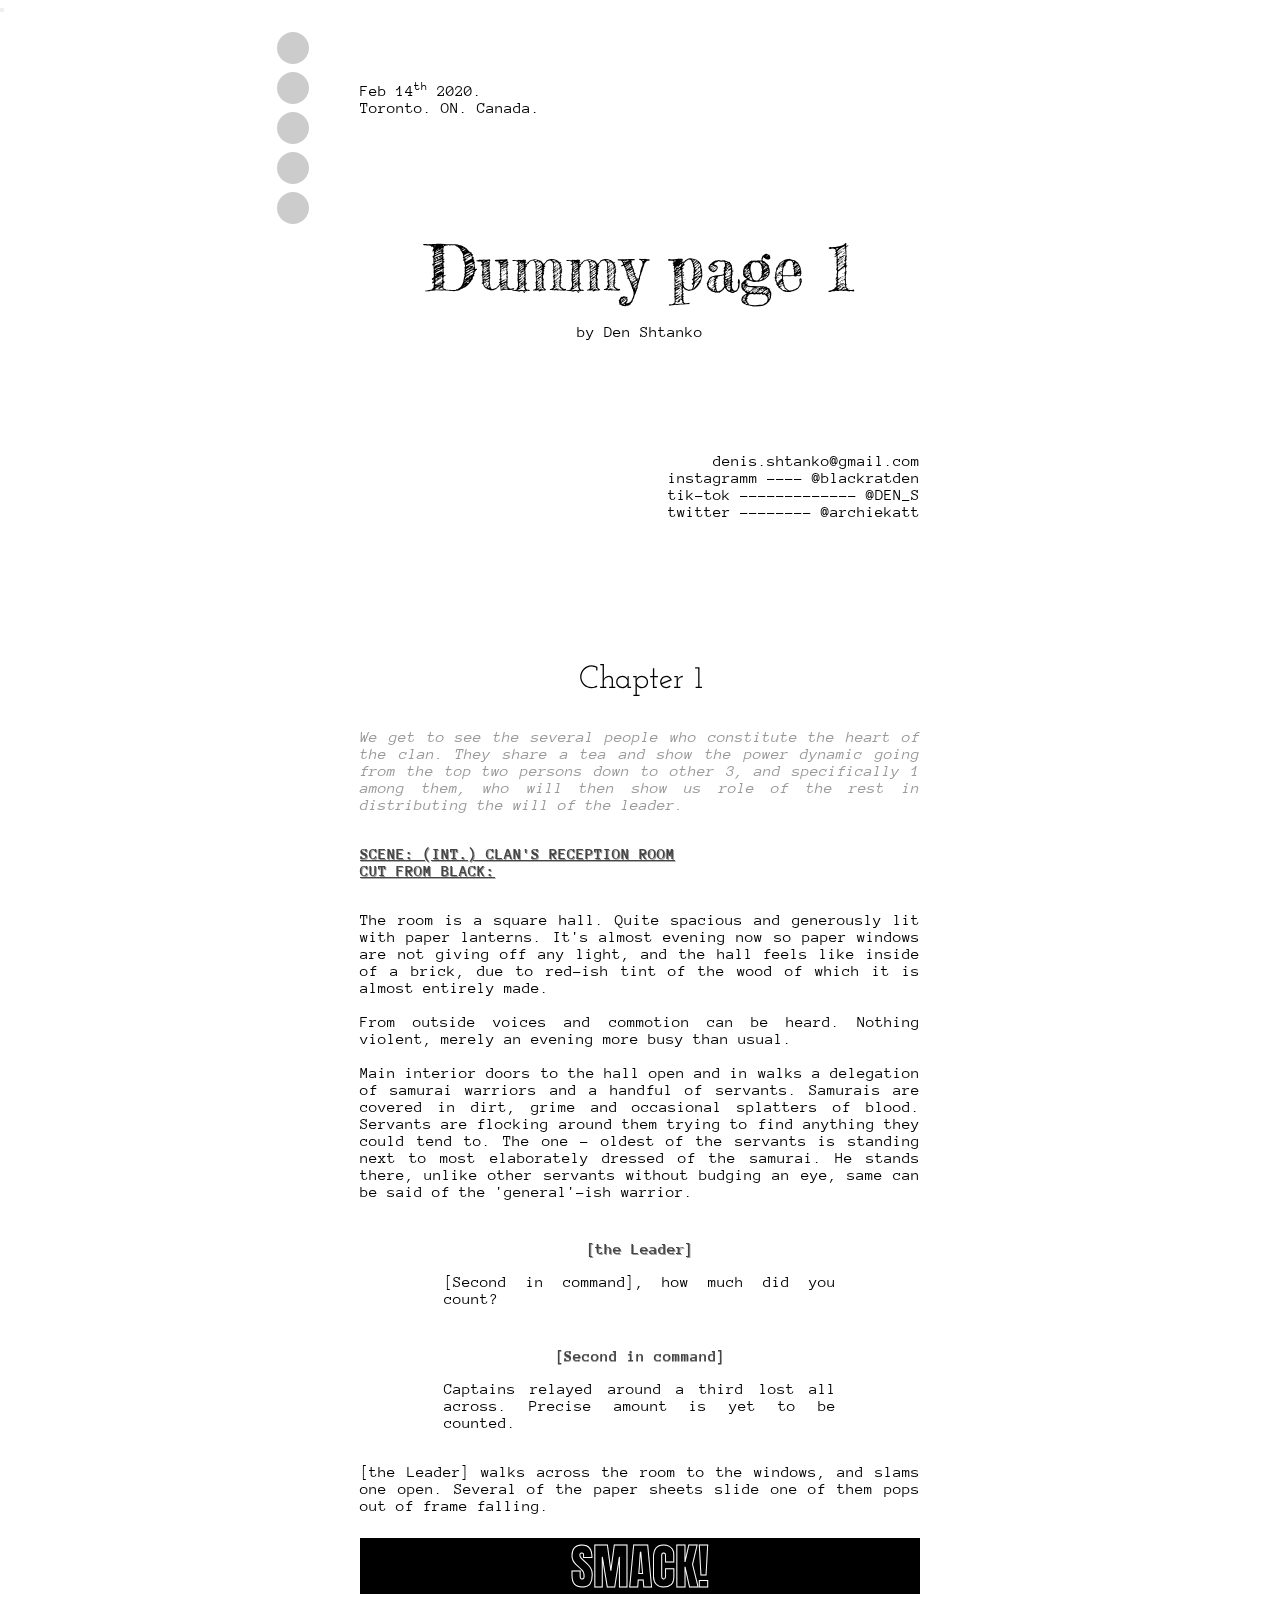
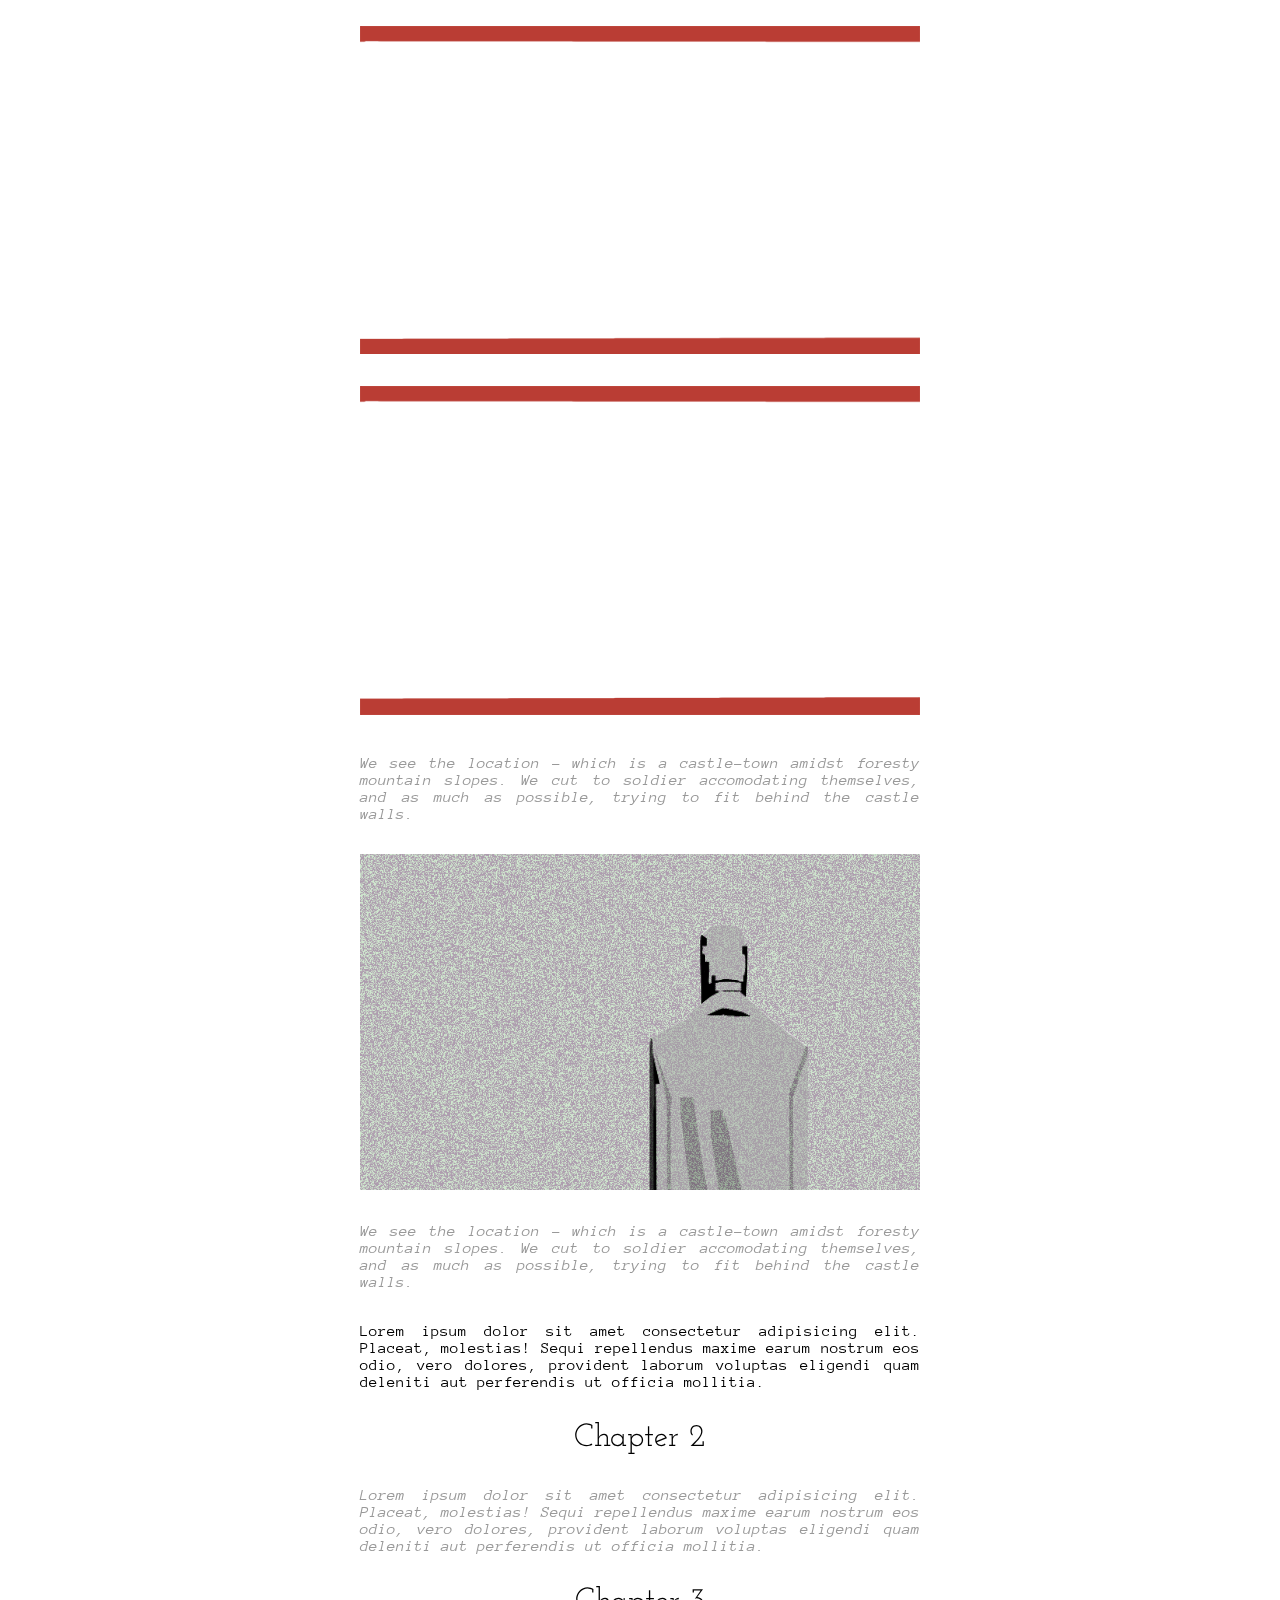
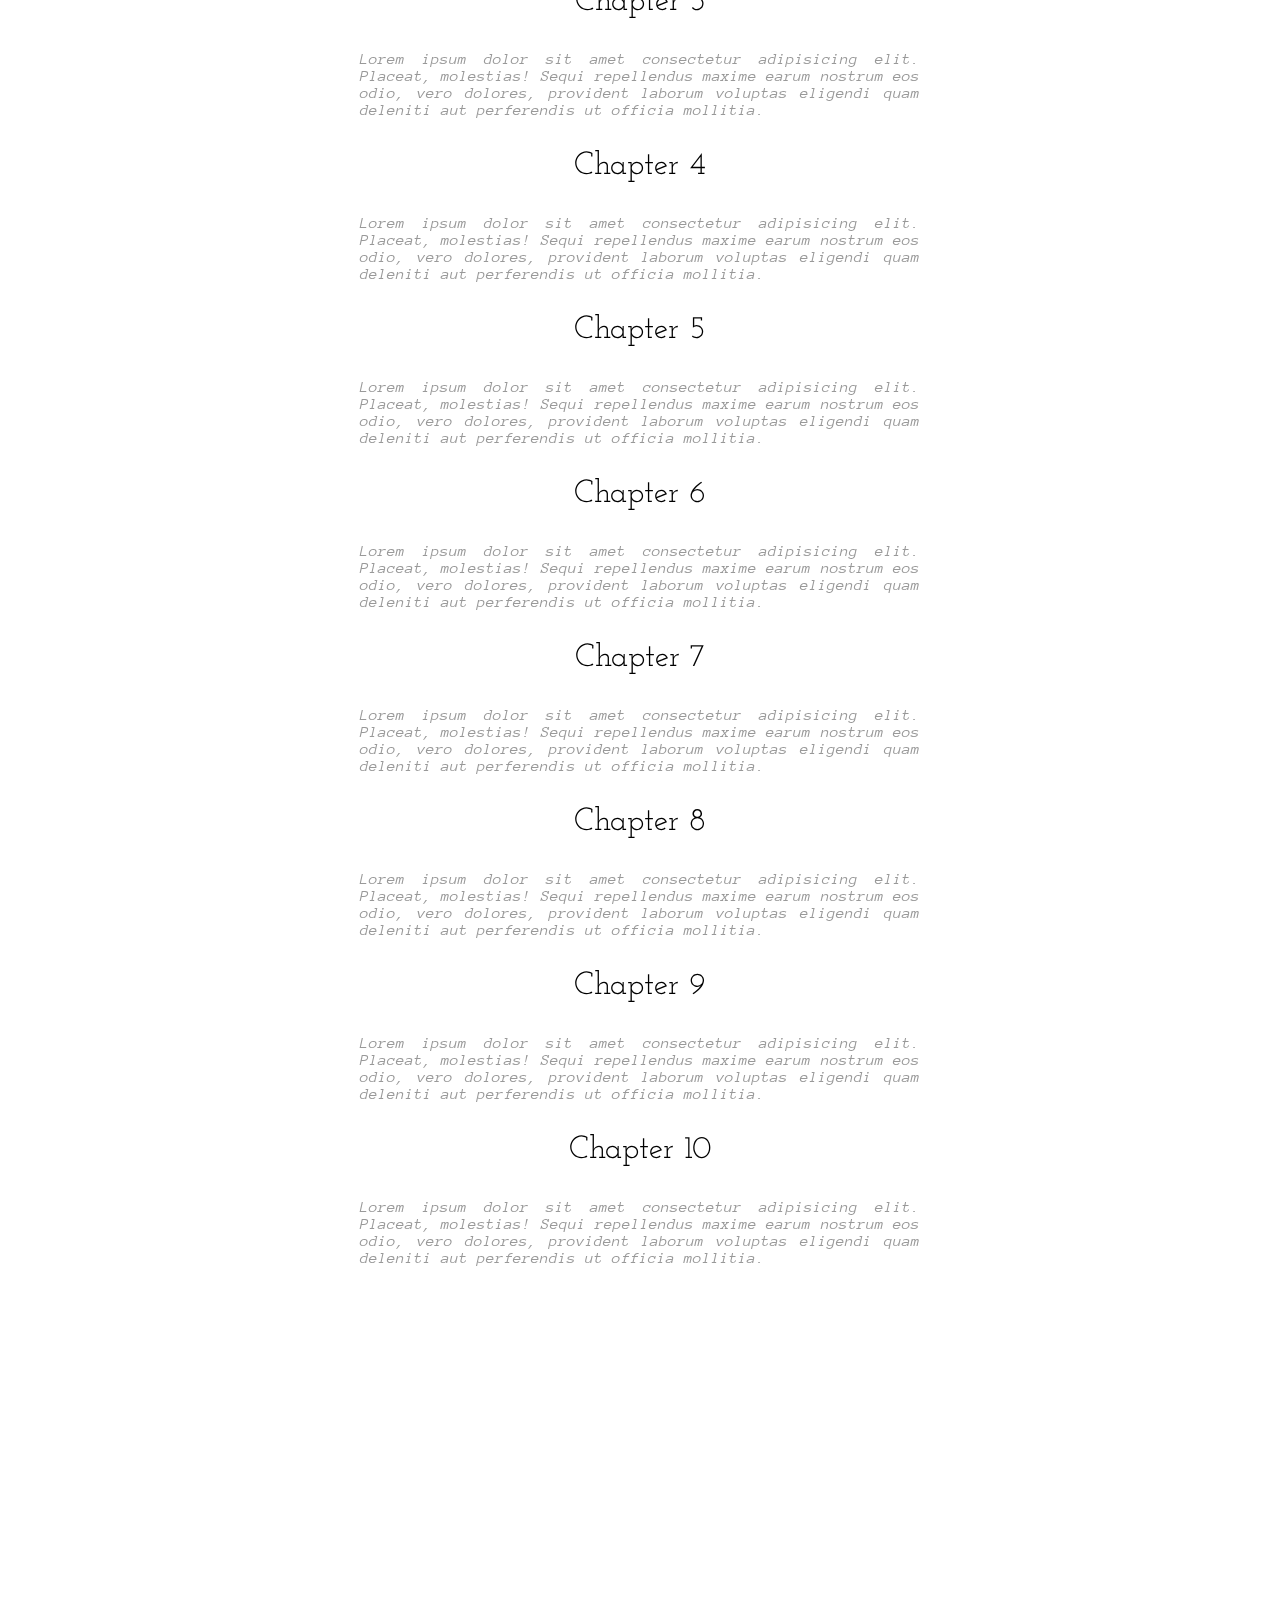
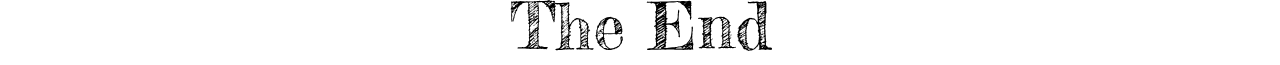
==== commit b2ed1b48: "added prototype of a grained parallax image" ====
--- a/long-war/page-1/page-1.html
+++ b/long-war/page-1/page-1.html
@@ -131,14 +131,35 @@
             background-image: url('./image-2/layer_1.png');"></div>
         </div>
 
-
-
         <p class = "draft">We see the location - which is a castle-town amidst foresty
             mountain slopes. We cut to soldier 
             accomodating themselves, and as much as possible, trying to fit behind the 
             castle walls.
         </p>
 
+        <div class = "parallax-picture" data-verticalstart="-120px" style = "
+        height: calc(var(--the-strip-width) * 0.6);
+        margin: calc(var(--font-size-coeficient) * 2em) 0 calc(var(--font-size-coeficient) * 2em) 0;">
+            <div class = "parallax-layer" data-speed="1" 
+            style=" 
+            background-image: url('./image-3/layer_3.png');"></div>
+            <div class = "parallax-layer" data-speed="0.7" 
+            style="
+            background-image: url('./image-3/layer_2.png');"></div>
+            <div class = "parallax-layer" data-speed="0" 
+            style="
+            background-image: url('./image-3/layer_1.png');"></div>
+            <div class = "parallax-layer grain" data-speed="0"></div>
+        </div>
+
+
+
+        <p class = "draft">We see the location - which is a castle-town amidst foresty
+            mountain slopes. We cut to soldier 
+            accomodating themselves, and as much as possible, trying to fit behind the 
+            castle walls.
+        </p>
+
         <p class = "scene">
             Lorem ipsum dolor sit amet consectetur adipisicing elit. Placeat, molestias! Sequi repellendus maxime earum nostrum eos odio, vero dolores, provident laborum voluptas eligendi quam deleniti aut perferendis ut officia mollitia.
         </p>
--- a/css/main.css
+++ b/css/main.css
@@ -167,6 +167,12 @@
     background-size: var(--the-strip-width) auto;
 }
 
+.grain {
+    background-image: url('../common-assets/grain-1.gif');
+    opacity: 0.4;
+    mix-blend-mode: overlay;
+}
+
 
 
 
@@ -190,7 +196,7 @@
     }
 
     .the-strip {
-        font-size : 2em;
-        width : 25em;
+        font-size : 12vw;
+        width : 300vw;
     }
 }